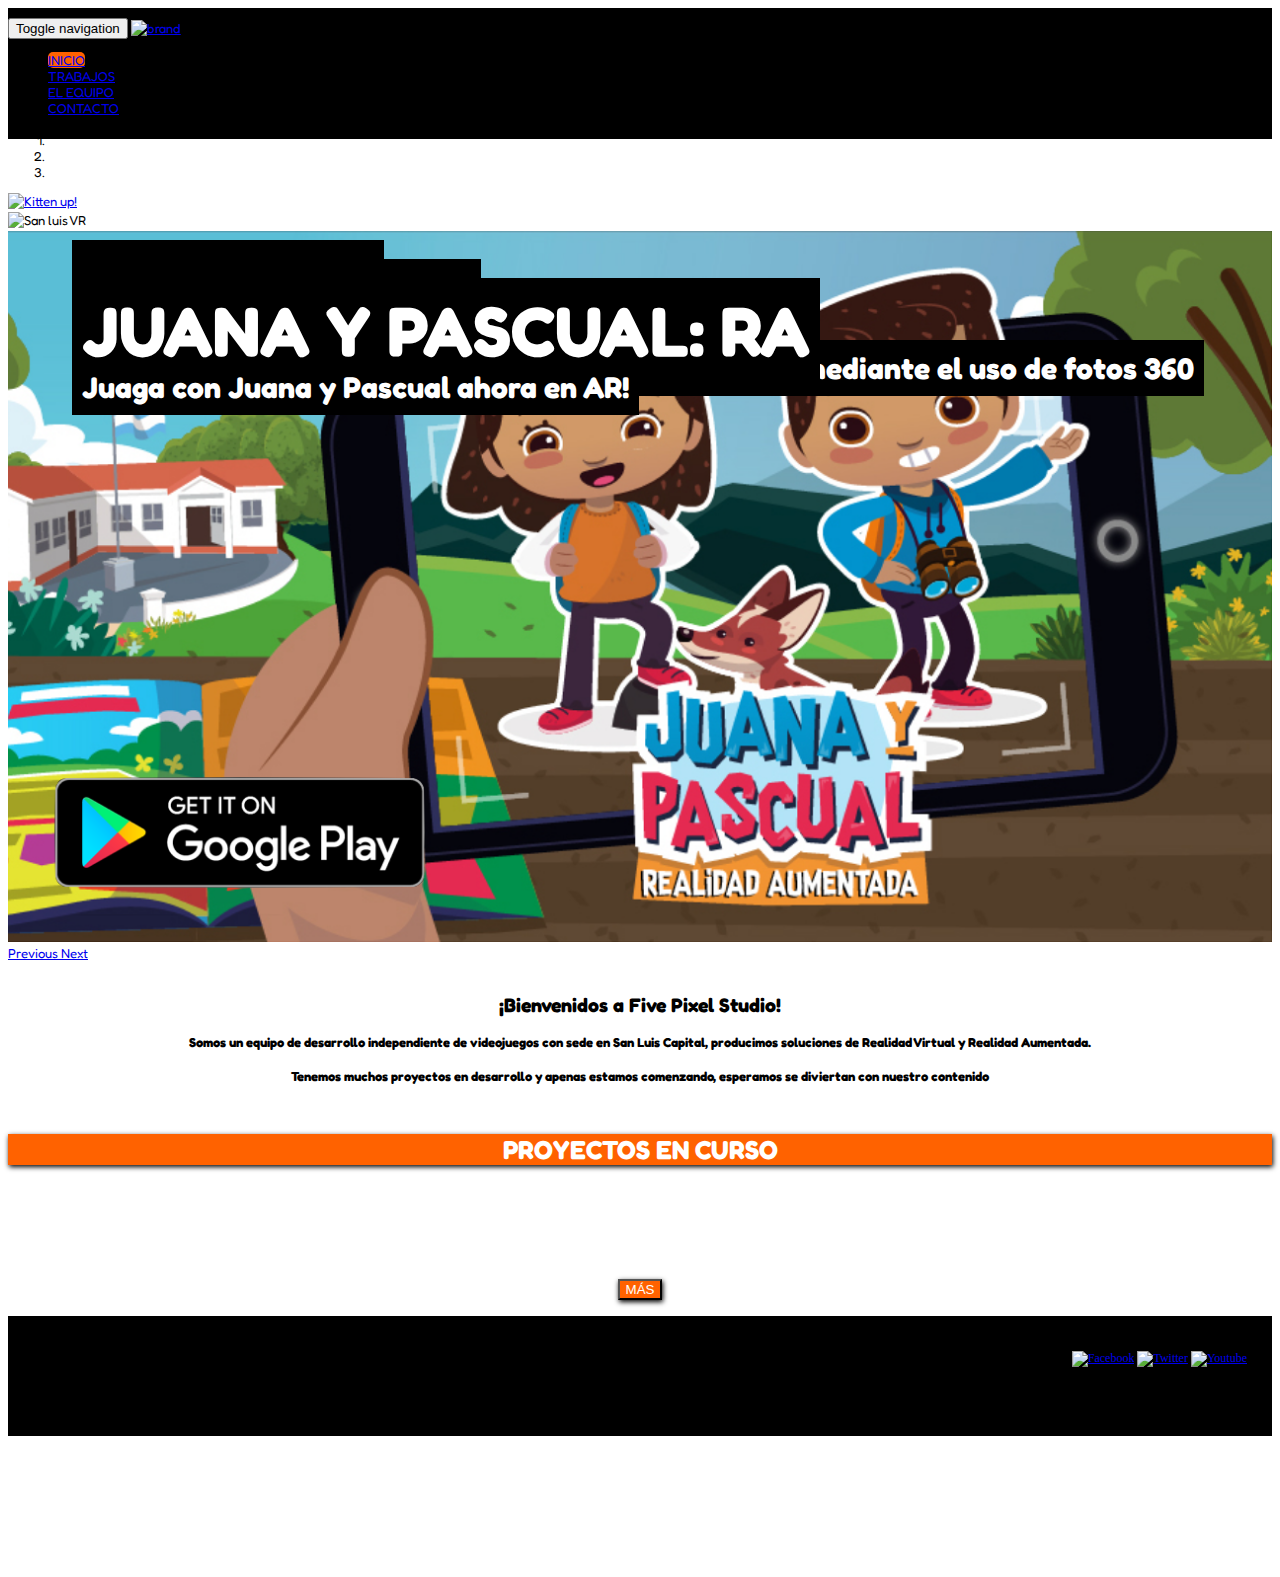
==== index.html @ 721f09c9 "Added Juana y Pascual" ====
<!DOCTYPE html>
<html lang="es">
<head>
	<meta charset="UTF-8">
  <meta name="description" content="Somos un equipo de desarrollo independiente de videojuegos, producimos soluciones de Realidad Virtual y Realidad Aumentada">
  <meta name="keywords" content="AR,VR,Game Development,Indie,Videojuegos">
  <meta name="author" content="Five Pixel Studio">
  <meta name="viewport" content="width=device-width, initial-scale=1.0">
	<title>Five Pixel Studio</title>
	<script src="js/jquery-3.2.1.min.js"></script>
    <script src="bootstrap/js/bootstrap.min.js"></script>
    <link href="bootstrap/css/bootstrap.min.css" rel="stylesheet">
    <link rel="shortcut icon" href="img/favicon.ico" type="image/x-icon">
	<link rel="icon" href="/favicon.ico" type="image/x-icon">
	<link href="https://fonts.googleapis.com/css?family=Fredoka+One" rel="stylesheet">

	<style>
		nav,main
		{
			font-family: 'Fredoka One', cursive;
			font-size: 13px;

		}
		main
		{
			margin-top: -20px;
		}
		#brand
		{
			height: 60px;
			margin-top: -20px;
			transition:0.2s;
		}
		#brand:hover
		{
			margin-left:5px;
			transition:0.2s;
		}

		.navbar , .navbar-inverse
		{
			border-radius: 0px;
			background-color: #000;
			padding: 10px 0px;
		}
		li.active a
		{
			background-color: #ff6200!important;
			border-radius: 5px;
		}
		li a:hover
		{
			margin-top: -2px;
			transition:0.2s;
		}
		footer
		{
			background-color: #000;
			bottom: 0;
           	height: 100px;
            width: 100%;
			padding: 10px 0px;
			display: block;
			font-size: 12px;

		}
		footer div
		{
			display: block;
			margin-left: 15px;
			
		}
		#footer-brand
		{
			height: 50px;
			margin: 10px;
			float: left;
		}
		#footer-info
		{
			margin-top: 20px;
			float: left;

		}
		.redes{
			float: right;
			margin:25px;
		}
		.redes img
		{
			height:30px;
		}
		.redes img:hover
		{
			opacity: 0.5;

		}
		   .titulo-juego
	    {
	    	padding: 10px;
	      margin-left: 5%;
	  	 color:white; position:absolute;
	  	font-size: 70px;
	    text-shadow:2px 2px 0px black;
	    background-color: black; 

	    }
	    .descripcion-juego
	    {
	    	padding: 10px;
	      margin-left: 5%; margin-top: 10%; font-size: 30px;color:white; position:absolute;
	    text-shadow:2px 2px 0px black;
	    background-color: black; 
	    }
	    .item img
	    {
	    	overflow: hidden;
	    	width: 100%; 

	    }
	    .games
	    {
	    	width:300px;
	    }
	    .game-name
	    {

	    	background-color: rgba(0,0,0,0); width: 300px;height:300px; margin-left:4px;position: absolute;
	    	padding: 15px;
	    	color:rgba(0,0,0,0);
	    	transition: 0.2s;
	    }
	    .game-name:hover
	    {
	    	background-color: rgba(0,0,0,0.7); width: 300px;height:300px; margin-left:4px;position: absolute;
	    	padding: 15px;
	    	color:rgba(255,255,255,1);
	    	transition: 0.2s;
	    }
	    .orange-title h1{
	    	background-color: #ff6200;
	    	color:white;
	    	box-shadow: 1px 2px 5px black;
	    }
	    .btn-orange
	    {
	    	background-color: #ff6200;
	    	color:white;
	    	box-shadow: 1px 2px 5px black;
	    }
	     .btn-orange:hover
	    {
	    	background-color: #ff6200;
	    	color:white;

	    	box-shadow: 0px 0px 0px black;
	    	transition: 0.2s;
	    }
	     .btn-orange:focus
	    {
	    	
	    	color:white;
	    	
	    	
	    }
	
	</style>
</head>
<body>
	<nav class="navbar navbar-inverse" role="navigation">
		<div class="container-fluid">
			<!-- Brand and toggle get grouped for better mobile display -->
			<div class="navbar-header">
				<button type="button" class="navbar-toggle" data-toggle="collapse" data-target=".navbar-ex1-collapse">
					<span class="sr-only">Toggle navigation</span>
					<span class="icon-bar"></span>
					<span class="icon-bar"></span>
					<span class="icon-bar"></span>
				</button>
				<a class="navbar-brand" href="#"><img id="brand" src="img/BRAND.png" alt="brand"></a>
			</div>
	
			<!-- Collect the nav links, forms, and other content for toggling -->
			<div class="collapse navbar-collapse navbar-ex1-collapse">
				<ul class="nav navbar-nav navbar-right">
					<li class="active"><a href="#">INICIO</a></li>
					<li><a href="#">TRABAJOS</a></li>
					<li><a href="equipo.html">EL EQUIPO</a></li>
					<li><a href="#">CONTACTO</a></li>
				</ul>
				 	
				
			</div><!-- /.navbar-collapse -->
		</div>
	</nav>
	<main>
	<!-- 	Carrousel -->
	
            <div id="myCarousel" class="carousel slide" data-ride="carousel">
            <!-- Indicators -->
            <ol class="carousel-indicators">
              <li data-target="#myCarousel" data-slide-to="0" class="active"></li>
              <li data-target="#myCarousel" data-slide-to="1"></li>
              <li data-target="#myCarousel" data-slide-to="2"></li>
            </ol>

            <!-- Wrapper for slides -->
            <div class="carousel-inner">
            

              <div class="item active">
               <h1 class="titulo-juego">Kitten UP</h1>
               <h2  class="descripcion-juego " >¡Ayuda al gatito a llegar a lo mas alto!</h2>
               <a href="https://play.google.com/store/apps/details?id=com.fivepixelstudio.android.upkittyup"><img src="img/games/kitten.png" alt="Kitten up!"></a>
              </div>

              <div class="item">
                <h1 class="titulo-juego">SAN LUIS VR</h1>
                <h2 class="descripcion-juego" >Proyecto de digitalizacion de la provincia de san luis mediante el uso de fotos 360</h2>
                <img src="img/games/SanLuisVR.jpg" alt="San luis VR">
              </div>

              <div class="item">
              	<div style="width:50%; height: 100%;">
                <h1 class="titulo-juego">JUANA Y PASCUAL: RA</h1>
                <h2 class="descripcion-juego" >Juaga con Juana y Pascual ahora en AR! </h2>
                
                </div>
                <a href="https://play.google.com/store/apps/details?id=com.ministeriodeeducacion.juanaypascualar"> <img src="img/games/juanaypascual.png" alt="Juana y Pascual"></a>
               
              </div>


            </div>

            <!-- Left and right controls -->
            <a class="left carousel-control" href="#myCarousel" data-slide="prev">
              <span class="glyphicon glyphicon-chevron-left"></span>
              <span class="sr-only">Previous</span>
            </a>
            <a class="right carousel-control" href="#myCarousel" data-slide="next">
              <span class="glyphicon glyphicon-chevron-right"></span>
              <span class="sr-only">Next</span>
            </a>
            </div>
         
      
    <!-- 	Carrousel -->
    <div style="text-align: center">
    	<br>
    	<h2>¡Bienvenidos a Five Pixel Studio!</h2>
    	<h4>Somos un equipo de desarrollo independiente de videojuegos con sede en San Luis Capital, producimos soluciones de Realidad Virtual y Realidad Aumentada.</h4><h4> Tenemos muchos proyectos en desarrollo y apenas estamos comenzando, esperamos se diviertan con nuestro contenido</h4>
    	<br>
    	<div class="orange-title">
    	<h1 class="text-left">PROYECTOS EN CURSO</h1></div>
    	<br>
    	<div class="container-fluid">
    		<div class="row">
    			<div class="col-xs-12 col-sm-6 col-md-3 col-lg-3">
    				<a href="#"><div class="game-name"><h2 class="text-left">DEADLOCKED</h2></div><img class="games" src="img/deadlocked500.png" alt=""></a>
    			</div>
    			<div class="col-xs-12 col-sm-6 col-md-3 col-lg-3">
    				<a href="#"><div class="game-name"><h2 class="text-left">ZEN</h2></div><img class="games" src="img/zen500.png" alt=""></a>
    			</div>
    			<div class="col-xs-12 col-sm-6 col-md-3 col-lg-3">
    				<a href="#"><div class="game-name"><h2 class="text-left">A Giants Tale</h2></div><img class="games" src="img/amely500.png" alt=""></a>
    			</div>
    			<div class="col-xs-12 col-sm-6 col-md-3 col-lg-3">
    				<a href="#"><div class="game-name"><h2 class="text-left">Neko No Yume</h2></div><img class="games" src="img/nekonoyume500.png" alt=""></a>
    			</div>

    		</div>
    		<br>
    		<div class="text-right"><button type="button" class="btn btn-orange">MÁS </button></div>
    		
    		<br>
    	</div>
    </div>
	</main>
	<footer>
		<div>
			<img src="img/BRAND-foot.png" id="footer-brand" alt="">
		</div>
		<div id="footer-info">
			<p>Francia 2026 | San Luis, Argentina | +54 266 4843722</p>
					<p>© 2018 Five Pixel Studio</p>
		</div>	
		<div class="redes">
			<a href="https://www.facebook.com/fivepixelstudio/"><img src="img/F_icon.png" alt="Facebook"></a>
			<a href="https://twitter.com/fivepixelstudio"><img src="img/T_icon.png" alt="Twitter"></a>
			<a href="https://www.youtube.com/channel/UCdbNJvMrTnww_rio6JL62wg"><img src="img/Y_icon.png" alt="Youtube"></a>
		</div>
	</footer>
</body>
</html>
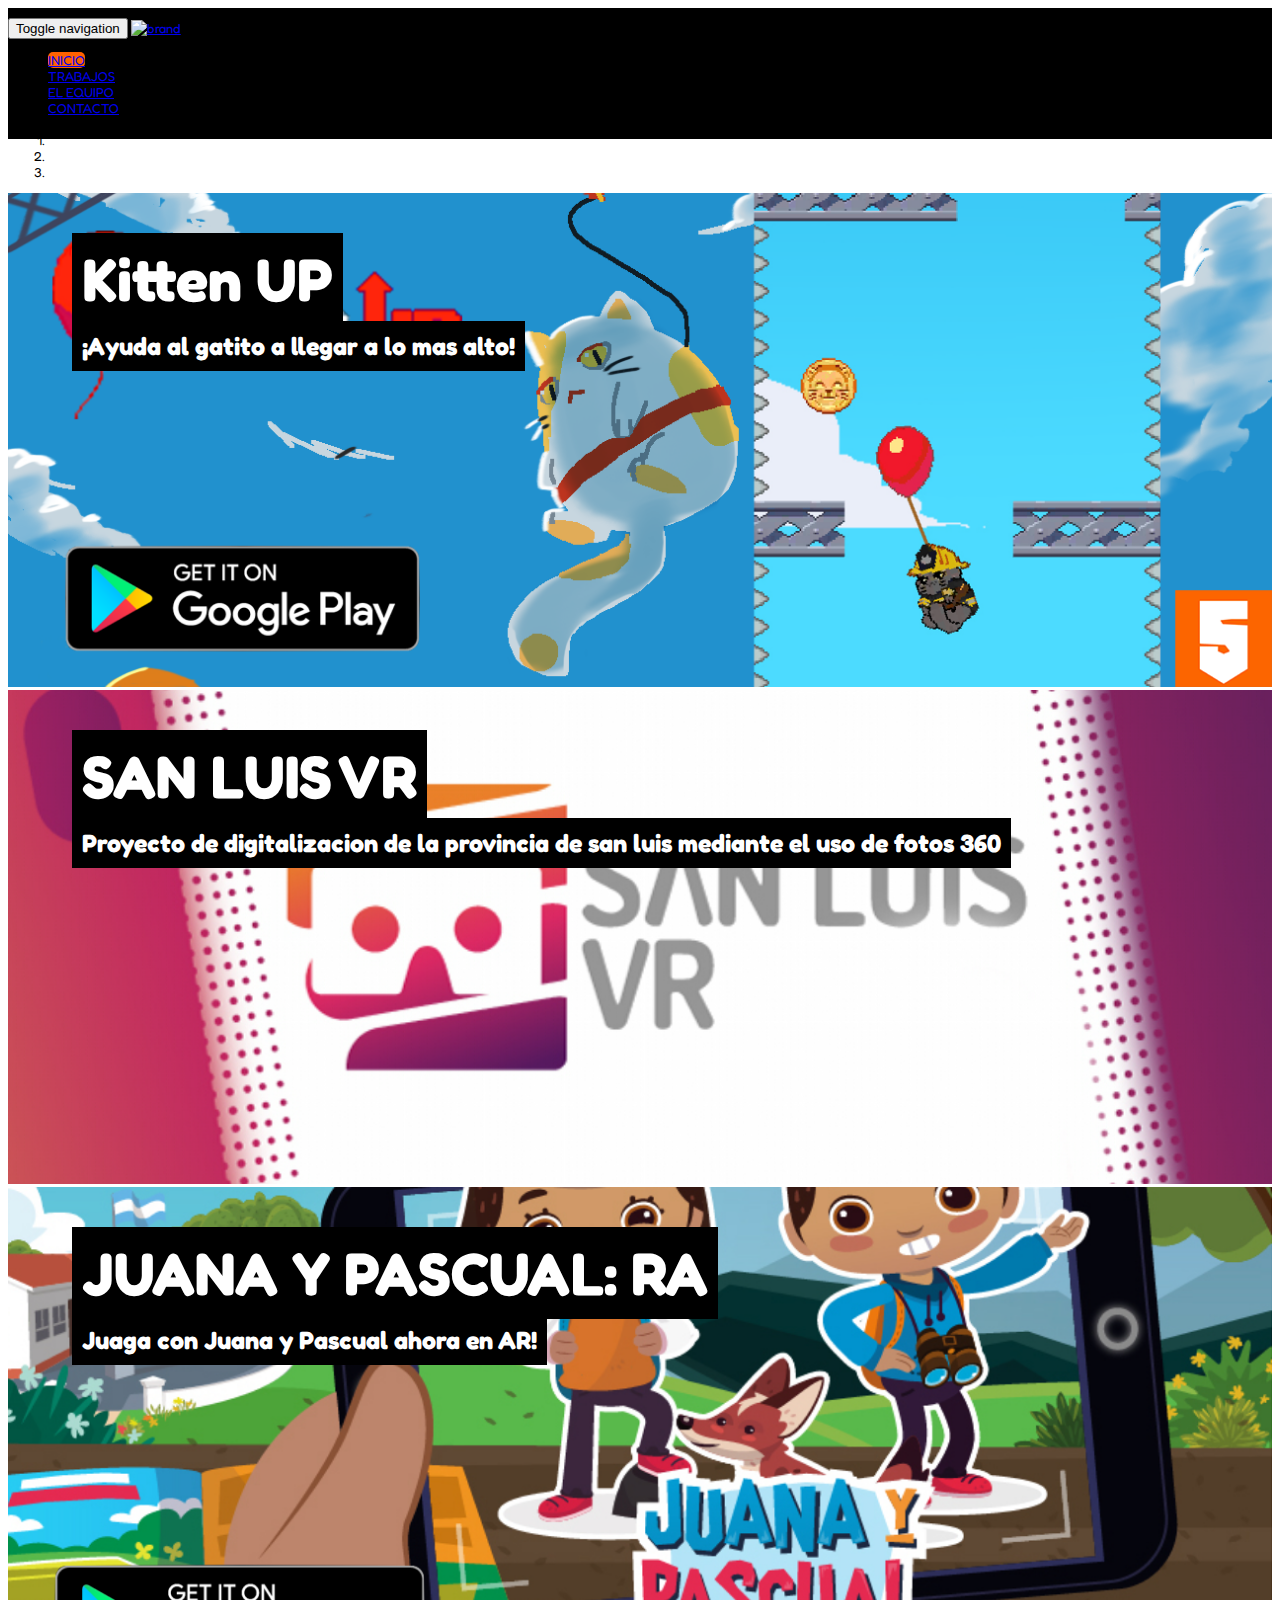
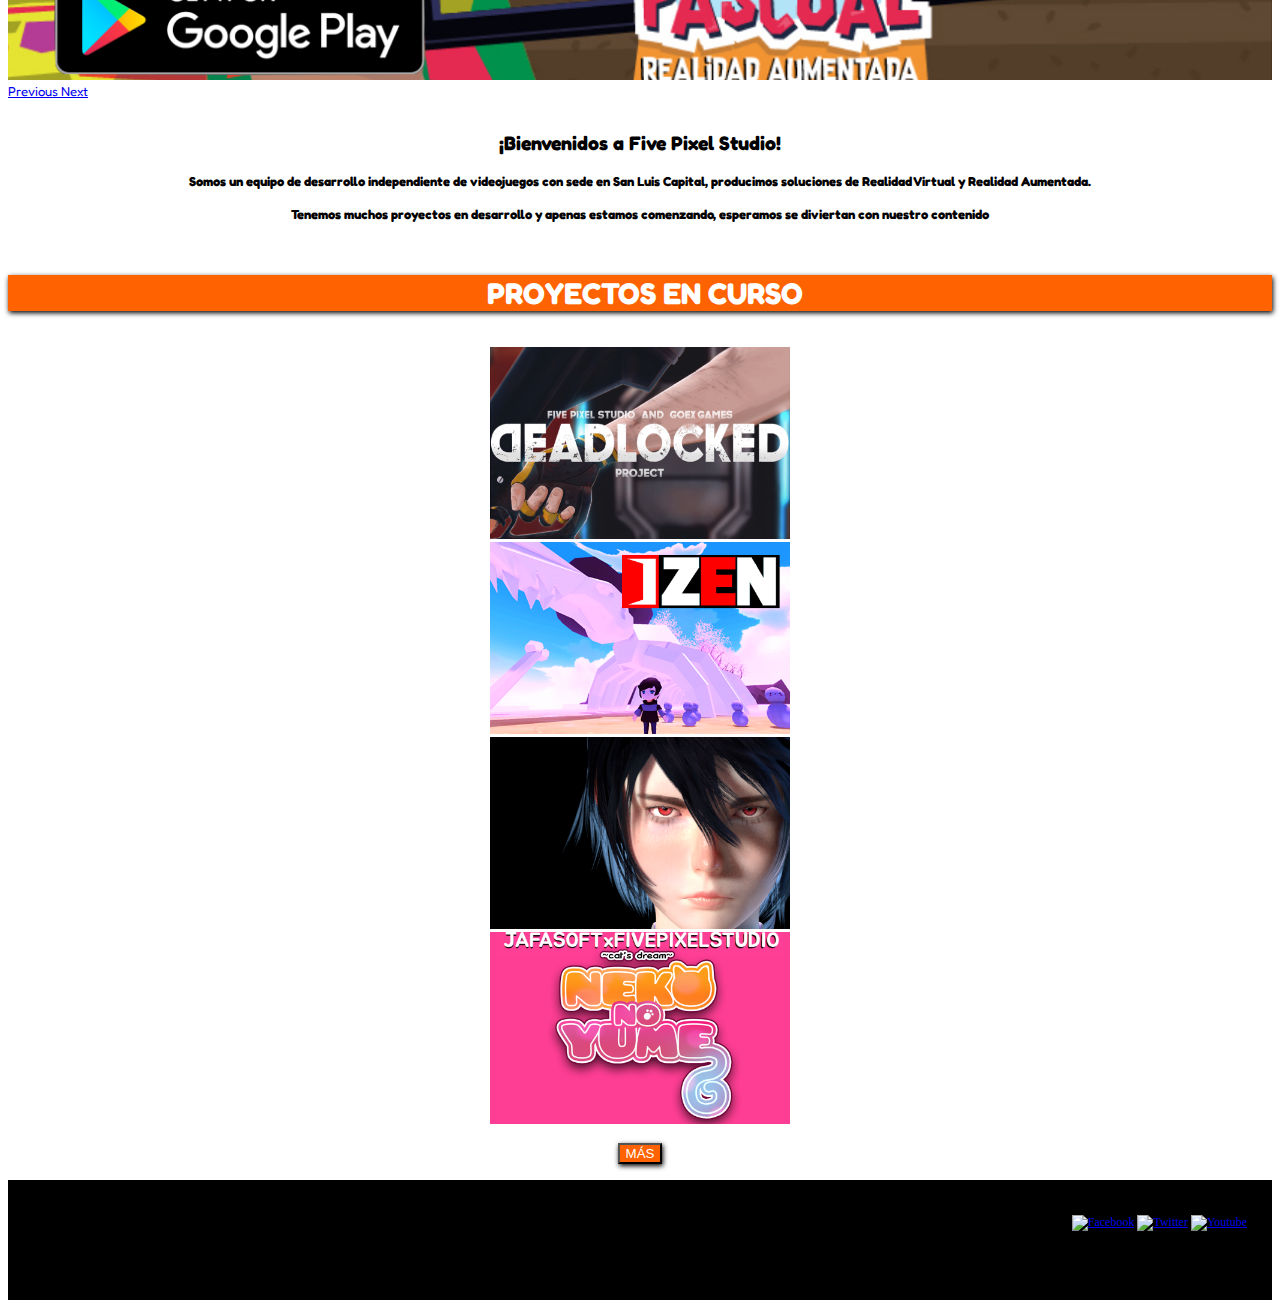
==== commit 1977a22d: "new" ====
--- a/index.html
+++ b/index.html
@@ -13,158 +13,8 @@
     <link rel="shortcut icon" href="img/favicon.ico" type="image/x-icon">
 	<link rel="icon" href="/favicon.ico" type="image/x-icon">
 	<link href="https://fonts.googleapis.com/css?family=Fredoka+One" rel="stylesheet">
+	<link rel="stylesheet" type="text/css" href="css/style.css">
 
-	<style>
-		nav,main
-		{
-			font-family: 'Fredoka One', cursive;
-			font-size: 13px;
-
-		}
-		main
-		{
-			margin-top: -20px;
-		}
-		#brand
-		{
-			height: 60px;
-			margin-top: -20px;
-			transition:0.2s;
-		}
-		#brand:hover
-		{
-			margin-left:5px;
-			transition:0.2s;
-		}
-
-		.navbar , .navbar-inverse
-		{
-			border-radius: 0px;
-			background-color: #000;
-			padding: 10px 0px;
-		}
-		li.active a
-		{
-			background-color: #ff6200!important;
-			border-radius: 5px;
-		}
-		li a:hover
-		{
-			margin-top: -2px;
-			transition:0.2s;
-		}
-		footer
-		{
-			background-color: #000;
-			bottom: 0;
-           	height: 100px;
-            width: 100%;
-			padding: 10px 0px;
-			display: block;
-			font-size: 12px;
-
-		}
-		footer div
-		{
-			display: block;
-			margin-left: 15px;
-			
-		}
-		#footer-brand
-		{
-			height: 50px;
-			margin: 10px;
-			float: left;
-		}
-		#footer-info
-		{
-			margin-top: 20px;
-			float: left;
-
-		}
-		.redes{
-			float: right;
-			margin:25px;
-		}
-		.redes img
-		{
-			height:30px;
-		}
-		.redes img:hover
-		{
-			opacity: 0.5;
-
-		}
-		   .titulo-juego
-	    {
-	    	padding: 10px;
-	      margin-left: 5%;
-	  	 color:white; position:absolute;
-	  	font-size: 70px;
-	    text-shadow:2px 2px 0px black;
-	    background-color: black; 
-
-	    }
-	    .descripcion-juego
-	    {
-	    	padding: 10px;
-	      margin-left: 5%; margin-top: 10%; font-size: 30px;color:white; position:absolute;
-	    text-shadow:2px 2px 0px black;
-	    background-color: black; 
-	    }
-	    .item img
-	    {
-	    	overflow: hidden;
-	    	width: 100%; 
-
-	    }
-	    .games
-	    {
-	    	width:300px;
-	    }
-	    .game-name
-	    {
-
-	    	background-color: rgba(0,0,0,0); width: 300px;height:300px; margin-left:4px;position: absolute;
-	    	padding: 15px;
-	    	color:rgba(0,0,0,0);
-	    	transition: 0.2s;
-	    }
-	    .game-name:hover
-	    {
-	    	background-color: rgba(0,0,0,0.7); width: 300px;height:300px; margin-left:4px;position: absolute;
-	    	padding: 15px;
-	    	color:rgba(255,255,255,1);
-	    	transition: 0.2s;
-	    }
-	    .orange-title h1{
-	    	background-color: #ff6200;
-	    	color:white;
-	    	box-shadow: 1px 2px 5px black;
-	    }
-	    .btn-orange
-	    {
-	    	background-color: #ff6200;
-	    	color:white;
-	    	box-shadow: 1px 2px 5px black;
-	    }
-	     .btn-orange:hover
-	    {
-	    	background-color: #ff6200;
-	    	color:white;
-
-	    	box-shadow: 0px 0px 0px black;
-	    	transition: 0.2s;
-	    }
-	     .btn-orange:focus
-	    {
-	    	
-	    	color:white;
-	    	
-	    	
-	    }
-	
-	</style>
 </head>
 <body>
 	<nav class="navbar navbar-inverse" role="navigation">
@@ -211,13 +61,13 @@
               <div class="item active">
                <h1 class="titulo-juego">Kitten UP</h1>
                <h2  class="descripcion-juego " >¡Ayuda al gatito a llegar a lo mas alto!</h2>
-               <a href="https://play.google.com/store/apps/details?id=com.fivepixelstudio.android.upkittyup"><img src="img/games/kitten.png" alt="Kitten up!"></a>
+               <a href="https://play.google.com/store/apps/details?id=com.fivepixelstudio.android.upkittyup"><img src="img/games/kittenS.png" alt="Kitten up!"></a>
               </div>
 
               <div class="item">
                 <h1 class="titulo-juego">SAN LUIS VR</h1>
                 <h2 class="descripcion-juego" >Proyecto de digitalizacion de la provincia de san luis mediante el uso de fotos 360</h2>
-                <img src="img/games/SanLuisVR.jpg" alt="San luis VR">
+                <img src="img/games/SanLuisVR.png" alt="San luis VR">
               </div>
 
               <div class="item">
@@ -226,7 +76,7 @@
                 <h2 class="descripcion-juego" >Juaga con Juana y Pascual ahora en AR! </h2>
                 
                 </div>
-                <a href="https://play.google.com/store/apps/details?id=com.ministeriodeeducacion.juanaypascualar"> <img src="img/games/juanaypascual.png" alt="Juana y Pascual"></a>
+                <a href="https://play.google.com/store/apps/details?id=com.ministeriodeeducacion.juanaypascualar"> <img src="img/games/juanaypascualS.png" alt="Juana y Pascual"></a>
                
               </div>
 
@@ -252,7 +102,7 @@
     	<h4>Somos un equipo de desarrollo independiente de videojuegos con sede en San Luis Capital, producimos soluciones de Realidad Virtual y Realidad Aumentada.</h4><h4> Tenemos muchos proyectos en desarrollo y apenas estamos comenzando, esperamos se diviertan con nuestro contenido</h4>
     	<br>
     	<div class="orange-title">
-    	<h1 class="text-left">PROYECTOS EN CURSO</h1></div>
+    	<h1 class="text-left titulos">PROYECTOS EN CURSO</h1></div>
     	<br>
     	<div class="container-fluid">
     		<div class="row">
--- a/css/style.css
+++ b/css/style.css
@@ -0,0 +1,166 @@
+		nav,main
+		{
+			font-family: 'Fredoka One', cursive;
+			font-size: 13px;
+
+		}
+		main
+		{
+			margin-top: -20px;
+		}
+		#brand
+		{
+			height: 60px;
+			margin-top: -20px;
+			transition:0.2s;
+		}
+		#brand:hover
+		{
+			margin-left:5px;
+			transition:0.2s;
+		}
+
+		.navbar , .navbar-inverse
+		{
+			border-radius: 0px;
+			background-color: #000;
+			padding: 10px 0px;
+		}
+		li.active a
+		{
+			background-color: #ff6200!important;
+			border-radius: 5px;
+		}
+		li a:hover
+		{
+			margin-top: -2px;
+			transition:0.2s;
+		}
+		footer
+		{
+			background-color: #000;
+			bottom: 0;
+           	height: 100px;
+            width: 100%;
+			padding: 10px 0px;
+			display: block;
+			font-size: 12px;
+
+		}
+		footer div
+		{
+			display: block;
+			margin-left: 15px;
+			
+		}
+		#footer-brand
+		{
+			height: 50px;
+			margin: 10px;
+			float: left;
+		}
+		#footer-info
+		{
+			margin-top: 20px;
+			float: left;
+
+		}
+		.redes{
+			float: right;
+			margin:25px;
+		}
+		.redes img
+		{
+			height:30px;
+		}
+		.redes img:hover
+		{
+			opacity: 0.5;
+
+		}
+		   .titulo-juego
+	    {
+	    	padding: 10px;
+	      margin-left: 5%;
+	  	 color:white; position:absolute;
+	  	font-size: 60px;
+	    text-shadow:2px 2px 0px black;
+	    background-color: black; 
+
+	    }
+	    .descripcion-juego
+	    {
+	    	padding: 10px;
+	      margin-left: 5%; margin-top: 10%; font-size: 25px;color:white; position:absolute;
+	    text-shadow:2px 2px 0px black;
+	    background-color: black; 
+	    }
+	    .item img
+	    {
+	    	overflow: hidden;
+	    	width: 100%; 
+
+	    }
+	    .games
+	    {
+	    	width:300px;
+
+	    }
+	    .game-name
+	    {
+
+	    	background-color: rgba(0,0,0,0); width: 300px;height:192px; margin-left:4px;position: absolute;
+	    	padding: 15px;
+	    	color:rgba(0,0,0,0);
+	    	transition: 0.2s;
+	    }
+	    .game-name:hover
+	    {
+	    	background-color: rgba(0,0,0,0.7); width: 300px;height:192px; margin-left:4px;position: absolute;
+	    	padding: 15px;
+	    	color:rgba(255,255,255,1);
+	    	transition: 0.2s;
+	    }
+	    .orange-title h1{
+	    	background-color: #ff6200;
+	    	color:white;
+	    	box-shadow: 1px 2px 5px black;
+	    }
+	    .btn-orange
+	    {
+	    	background-color: #ff6200;
+	    	color:white;
+	    	box-shadow: 1px 2px 5px black;
+	    }
+	     .btn-orange:hover
+	    {
+	    	background-color: #ff6200;
+	    	color:white;
+
+	    	box-shadow: 0px 0px 0px black;
+	    	transition: 0.2s;
+	    }
+	     .btn-orange:focus
+	    {
+	    	
+	    	color:white;
+	    	
+	    	
+	    }
+	    .equipo
+	    {
+	    	width:250px;
+			border-radius: 25px;
+
+	    }
+	
+		p
+		{
+			text-align:justify;
+		}
+	    .titulos
+	    {
+	    	padding-left: 10px;
+	    	font-size:30px;
+	    }
+	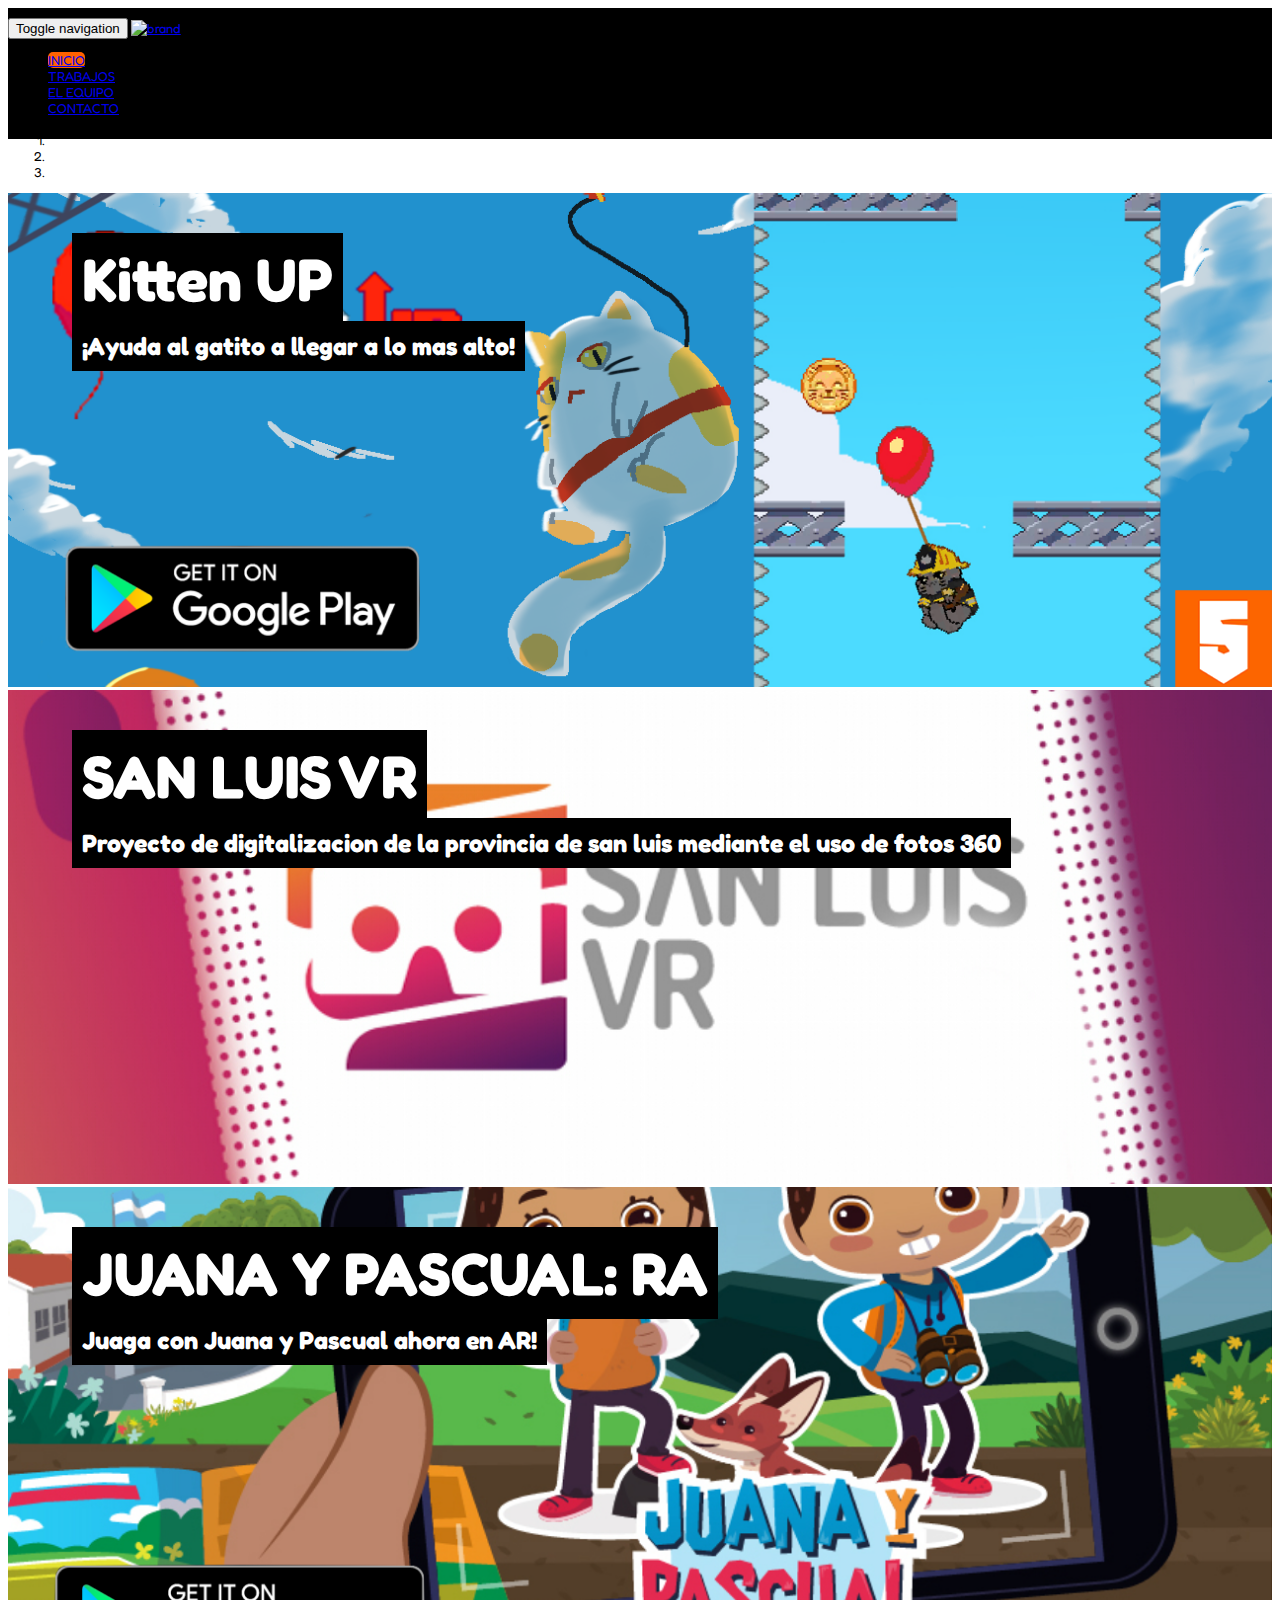
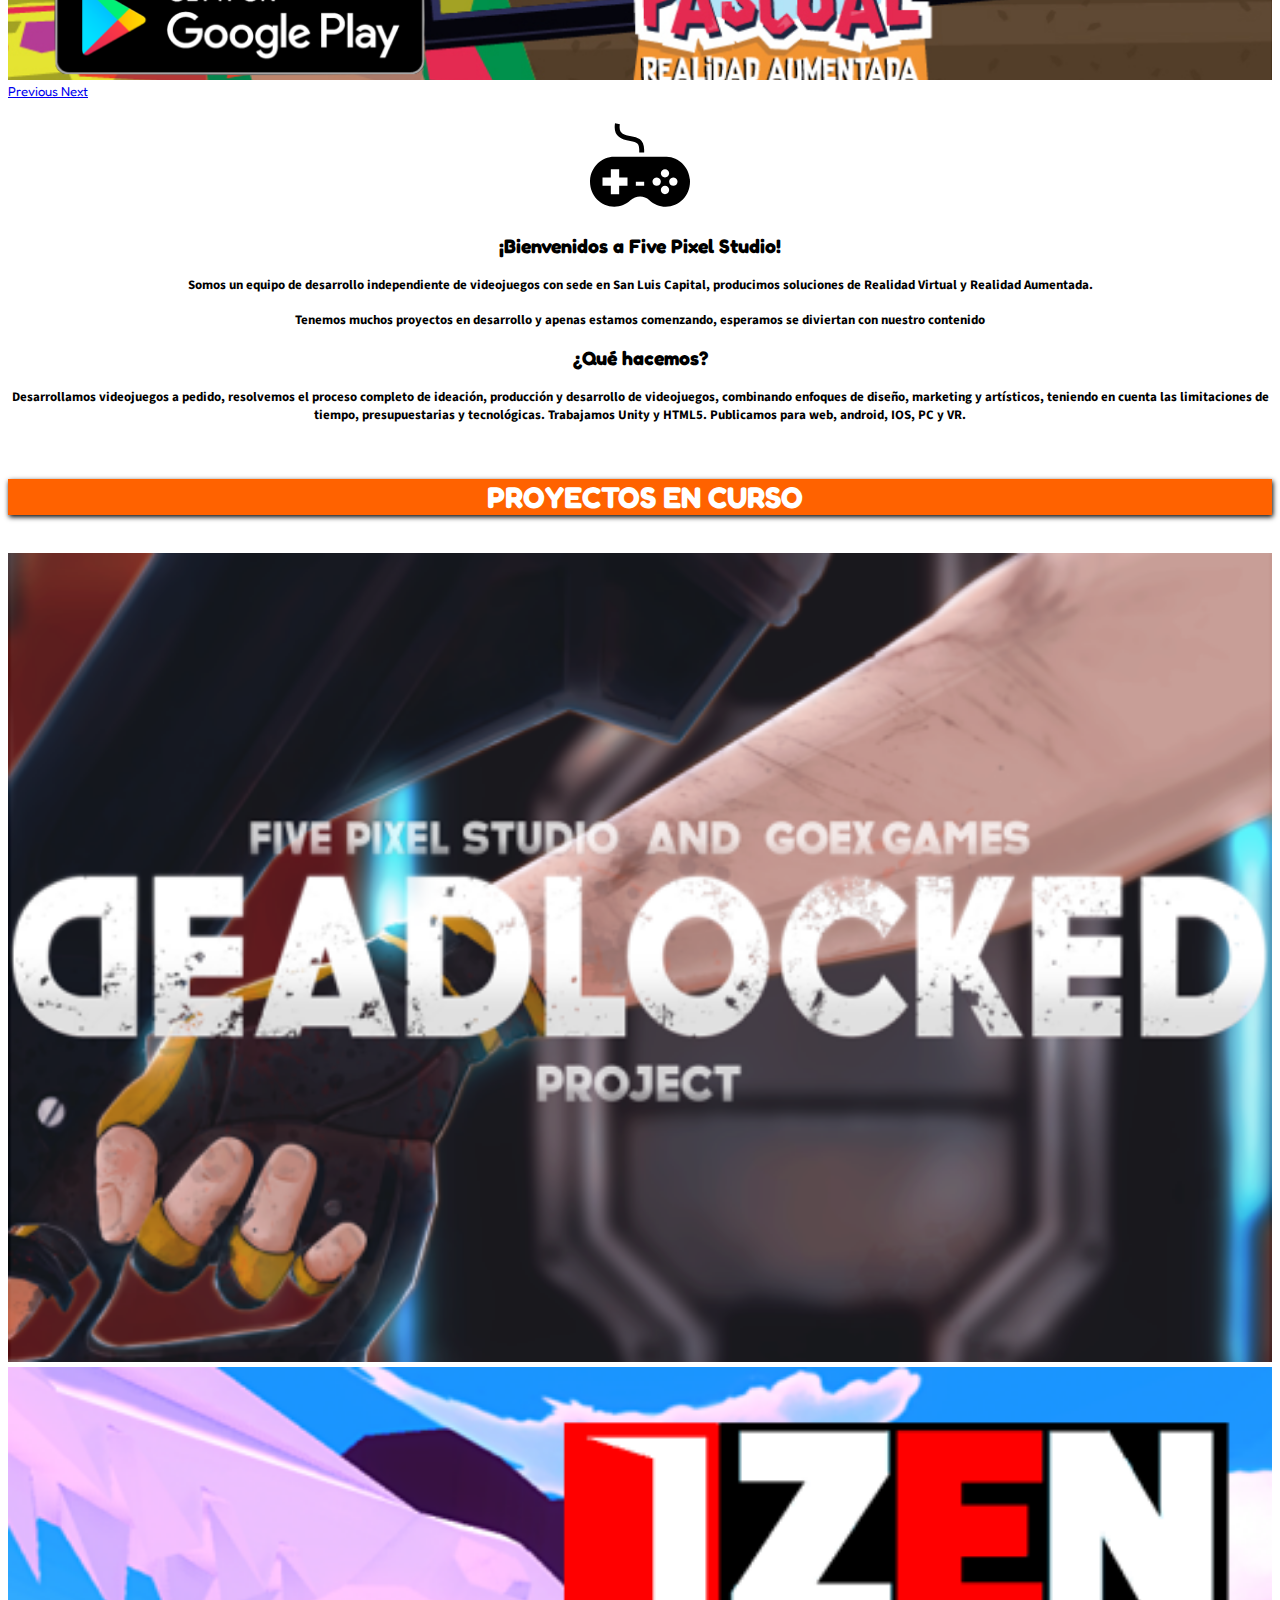
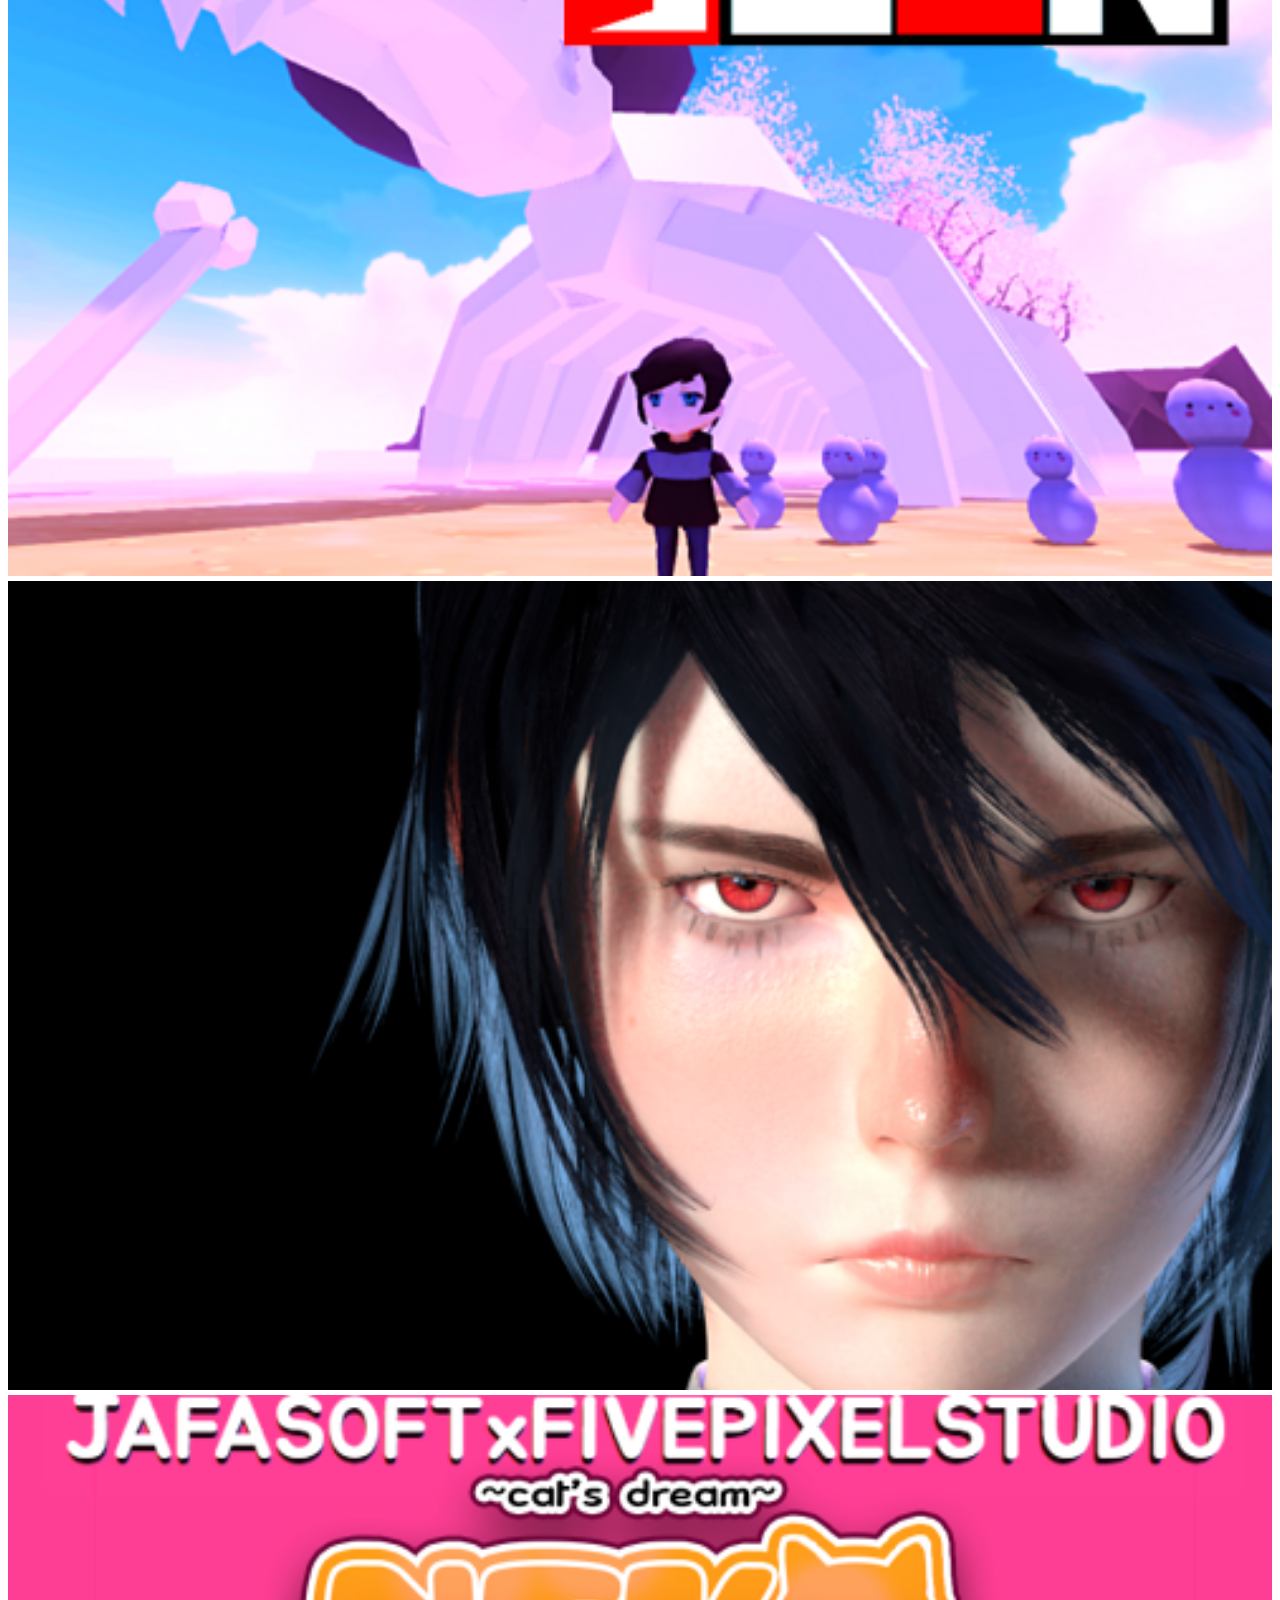
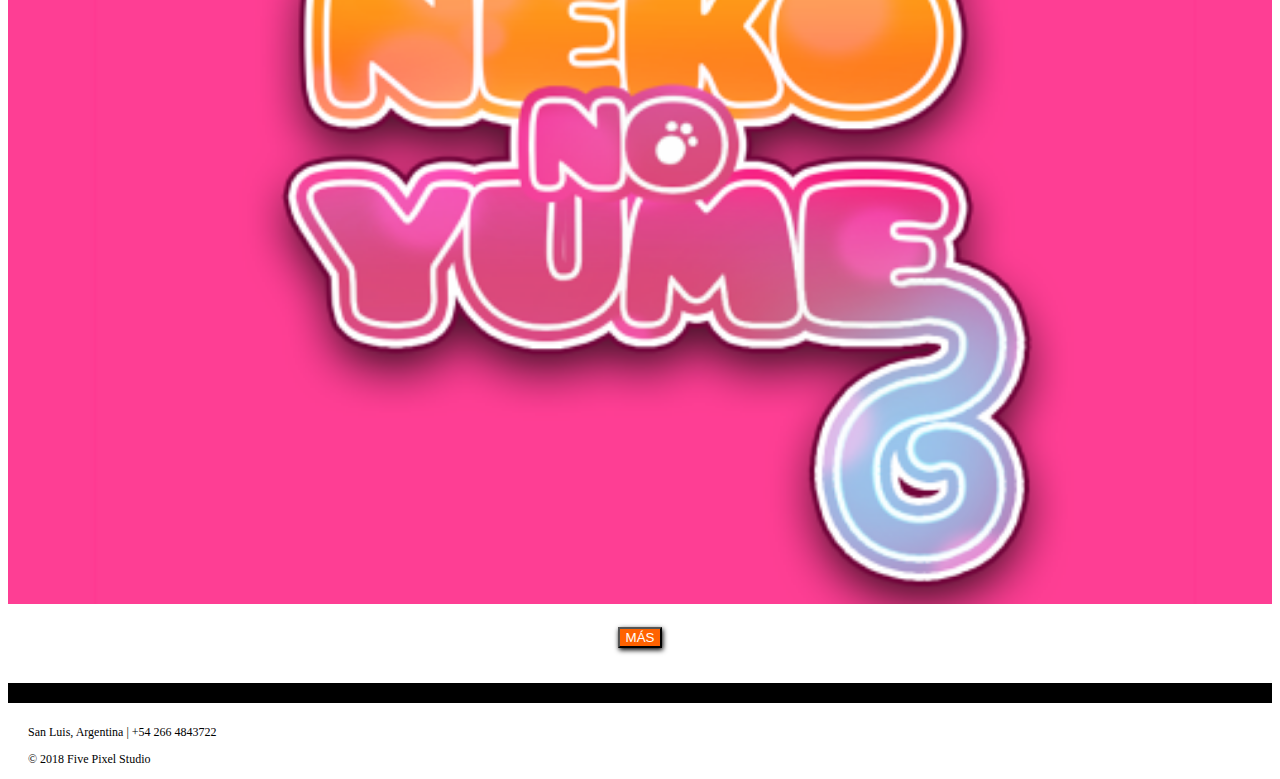
==== commit 751af740: "Update" ====
--- a/index.html
+++ b/index.html
@@ -13,6 +13,7 @@
     <link rel="shortcut icon" href="img/favicon.ico" type="image/x-icon">
 	<link rel="icon" href="/favicon.ico" type="image/x-icon">
 	<link href="https://fonts.googleapis.com/css?family=Fredoka+One" rel="stylesheet">
+  <link href="https://fonts.googleapis.com/css?family=Source+Sans+Pro" rel="stylesheet">
 	<link rel="stylesheet" type="text/css" href="css/style.css">
 
 </head>
@@ -98,24 +99,28 @@
     <!-- 	Carrousel -->
     <div style="text-align: center">
     	<br>
+      <img src="img/gamepad.svg" alt="" style="width: 100px">
     	<h2>¡Bienvenidos a Five Pixel Studio!</h2>
     	<h4>Somos un equipo de desarrollo independiente de videojuegos con sede en San Luis Capital, producimos soluciones de Realidad Virtual y Realidad Aumentada.</h4><h4> Tenemos muchos proyectos en desarrollo y apenas estamos comenzando, esperamos se diviertan con nuestro contenido</h4>
+      <h2>¿Qué hacemos?</h2>
+      <h4>Desarrollamos videojuegos a pedido, resolvemos el proceso completo de ideación, producción y desarrollo de videojuegos, combinando enfoques de diseño, marketing y artísticos, teniendo en cuenta las limitaciones de tiempo, presupuestarias y tecnológicas. Trabajamos Unity y HTML5. Publicamos para web, android, IOS, PC y VR. <h4>
     	<br>
     	<div class="orange-title">
     	<h1 class="text-left titulos">PROYECTOS EN CURSO</h1></div>
     	<br>
     	<div class="container-fluid">
     		<div class="row">
-    			<div class="col-xs-12 col-sm-6 col-md-3 col-lg-3">
-    				<a href="#"><div class="game-name"><h2 class="text-left">DEADLOCKED</h2></div><img class="games" src="img/deadlocked500.png" alt=""></a>
+    			<div class="col-xs-12 col-sm-6 col-md-6 col-lg-3 games-box">
+    				<a href="#"><div class="game-name "><h2 class="text-left">DEADLOCKED</h2></div></a>
+            <img class="games" src="img/deadlocked500.png" alt="">
     			</div>
-    			<div class="col-xs-12 col-sm-6 col-md-3 col-lg-3">
+    			<div class="col-xs-12 col-sm-6 col-md-6 col-lg-3 games-box">
     				<a href="#"><div class="game-name"><h2 class="text-left">ZEN</h2></div><img class="games" src="img/zen500.png" alt=""></a>
     			</div>
-    			<div class="col-xs-12 col-sm-6 col-md-3 col-lg-3">
+    			<div class="col-xs-12 col-sm-6 col-md-6 col-lg-3 games-box">
     				<a href="#"><div class="game-name"><h2 class="text-left">A Giants Tale</h2></div><img class="games" src="img/amely500.png" alt=""></a>
     			</div>
-    			<div class="col-xs-12 col-sm-6 col-md-3 col-lg-3">
+    			<div class="col-xs-12 col-sm-6 col-md-6 col-lg-3 games-box">
     				<a href="#"><div class="game-name"><h2 class="text-left">Neko No Yume</h2></div><img class="games" src="img/nekonoyume500.png" alt=""></a>
     			</div>
 
@@ -127,19 +132,34 @@
     	</div>
     </div>
 	</main>
-	<footer>
-		<div>
-			<img src="img/BRAND-foot.png" id="footer-brand" alt="">
-		</div>
-		<div id="footer-info">
-			<p>Francia 2026 | San Luis, Argentina | +54 266 4843722</p>
-					<p>© 2018 Five Pixel Studio</p>
-		</div>	
-		<div class="redes">
-			<a href="https://www.facebook.com/fivepixelstudio/"><img src="img/F_icon.png" alt="Facebook"></a>
-			<a href="https://twitter.com/fivepixelstudio"><img src="img/T_icon.png" alt="Twitter"></a>
-			<a href="https://www.youtube.com/channel/UCdbNJvMrTnww_rio6JL62wg"><img src="img/Y_icon.png" alt="Youtube"></a>
-		</div>
-	</footer>
+  <footer>
+    <div class="container-fluid">
+      <div class="row">
+        <div class="col-xs-6 col-sm-3 col-md-2 ">
+            <a href="#"><img src="img/BRAND-foot.png" id="footer-brand" alt=""></a>
+        </div>
+      <div class="col-xs-6 col-sm-7 col-md-7">
+                  
+             
+              <div id="footer-info">
+                <p>San Luis, Argentina | +54 266 4843722</p>
+                    <p>© 2018 Five Pixel Studio</p>
+              </div>  
+            
+       </div>
+       <div class="col-xs-12 col-sm-2 col-md-3">
+           <div class="redes">
+               <a href="https://play.google.com/store/apps/dev?id=8524411137545528133"><img src="img/A_icon.svg" class="invert" alt="Play Store"></a>
+                <a href="https://www.facebook.com/fivepixelstudio/"><img src="img/F_icon.svg" class="invert" alt="Facebook"></a>
+                <a href="https://twitter.com/fivepixelstudio"><img src="img/T_icon.svg" alt="Twitter" class="invert"></a>
+                <a href="https://www.youtube.com/channel/UCdbNJvMrTnww_rio6JL62wg"><img src="img/Y_icon.svg" alt="Youtube" class="invert"></a>
+                 <a href="https://www.instagram.com/fivepixel_studio"><img src="img/I_icon.svg" alt="Instagram" class="invert"></a>
+              </div>
+       </div>
+      </div>
+    </div>
+  
+    
+    </footer>
 </body>
 </html>--- a/css/style.css
+++ b/css/style.css
@@ -1,12 +1,19 @@
-		nav,main
+		nav,main,h1,h2,h3
 		{
 			font-family: 'Fredoka One', cursive;
+			
+
+		}
+		nav,main{
 			font-size: 13px;
-
 		}
 		main
 		{
 			margin-top: -20px;
+		}
+		h4
+		{
+			font-family: 'Source Sans Pro', sans-serif;
 		}
 		#brand
 		{
@@ -40,19 +47,42 @@
 		{
 			background-color: #000;
 			bottom: 0;
-           	height: 100px;
+           margin-bottom: 0px;
             width: 100%;
-			padding: 10px 0px;
+		
 			display: block;
 			font-size: 12px;
-
+			text-align: center;
 		}
 		footer div
 		{
 			display: block;
-			margin-left: 15px;
-			
-		}
+			margi-n-left: 15px;
+
+			
+		}
+		.social-team
+		{
+			margin-bottom: 10px;
+			display: block;
+		}
+		.social-img
+		{
+			
+			height: 35px;
+			float: center;
+			transition:0.2s;
+		}
+		a>.social-img:hover
+		{
+			opacity: 0.5;
+			transition:0.2s;
+		}
+		.invert
+		{
+			filter:invert(100%);
+		}
+
 		#footer-brand
 		{
 			height: 50px;
@@ -66,7 +96,7 @@
 
 		}
 		.redes{
-			float: right;
+			float: center;
 			margin:25px;
 		}
 		.redes img
@@ -103,23 +133,38 @@
 	    }
 	    .games
 	    {
-	    	width:300px;
-
+	    	width:100%;
+			overflow: hidden;
+	    }
+	    .games-box
+	    {
+	    	overflow: hidden;
+	    	padding :0px;!important;
 	    }
 	    .game-name
 	    {
 
-	    	background-color: rgba(0,0,0,0); width: 300px;height:192px; margin-left:4px;position: absolute;
-	    	padding: 15px;
+	    	background-color: rgba(0,0,0,0); width: 100%;height: 100%; position: absolute;
+	    	
 	    	color:rgba(0,0,0,0);
 	    	transition: 0.2s;
+	    	overflow: hidden;
+
+	    	
+	    }
+	    .game-name h2
+	    {
+	    	margin-left: 15px;
 	    }
 	    .game-name:hover
 	    {
-	    	background-color: rgba(0,0,0,0.7); width: 300px;height:192px; margin-left:4px;position: absolute;
-	    	padding: 15px;
+	    	background-color: rgba(0,0,0,0.7); width: 100%;height: 100%; position: absolute;
+	    	
 	    	color:rgba(255,255,255,1);
 	    	transition: 0.2s;
+	    	overflow: hidden;
+
+	    	
 	    }
 	    .orange-title h1{
 	    	background-color: #ff6200;
@@ -150,9 +195,13 @@
 	    .equipo
 	    {
 	    	width:250px;
-			border-radius: 25px;
-
-	    }
+			border-radius: 50%;
+			border-style: solid;
+			border-color: #ff6200;
+			border-width: medium;
+			
+	    }
+
 	
 		p
 		{
@@ -163,4 +212,44 @@
 	    	padding-left: 10px;
 	    	font-size:30px;
 	    }
+
+	  @media screen and (min-width:1190px)
+	   {
+
+		   .titulo-juego,.descripcion-juego{
+            display:block!important;
+        }
+          footer
+        {
+        		padding: 10px 0px;
+        }
+        .redes{
+			float: right;
+			
+		}
+		  .games-box
+	    {
+	    	margin-bottom: 0px;
+
+	    }
+       }
+    
+     @media screen and (max-width:1187px) {
+         .titulo-juego,.descripcion-juego{
+            display:none!important;
+        }
+        footer
+        {
+        		padding:0px;
+        }
+          .redes{
+			float: center;
+			
+		}
+		  .games-box
+	    {
+	    	margin-bottom: 10px;
+
+	    }
+    }
 	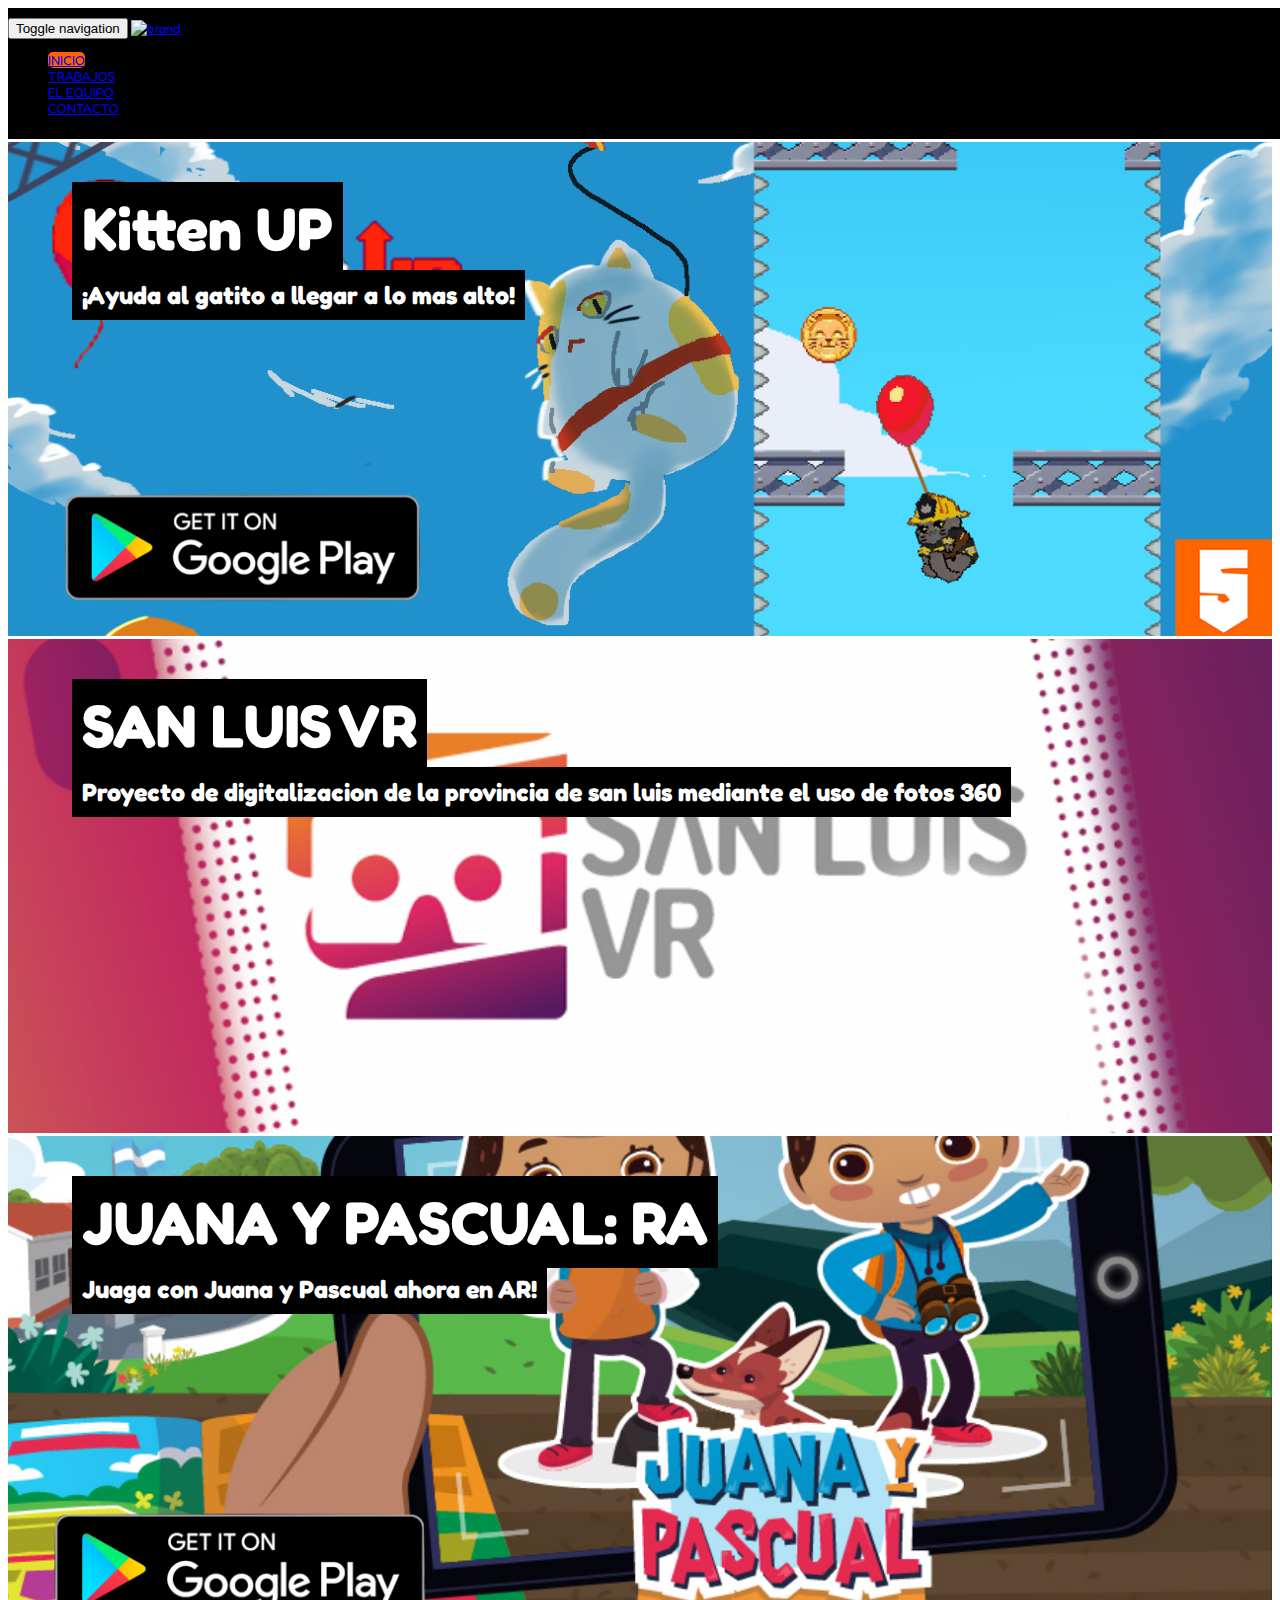
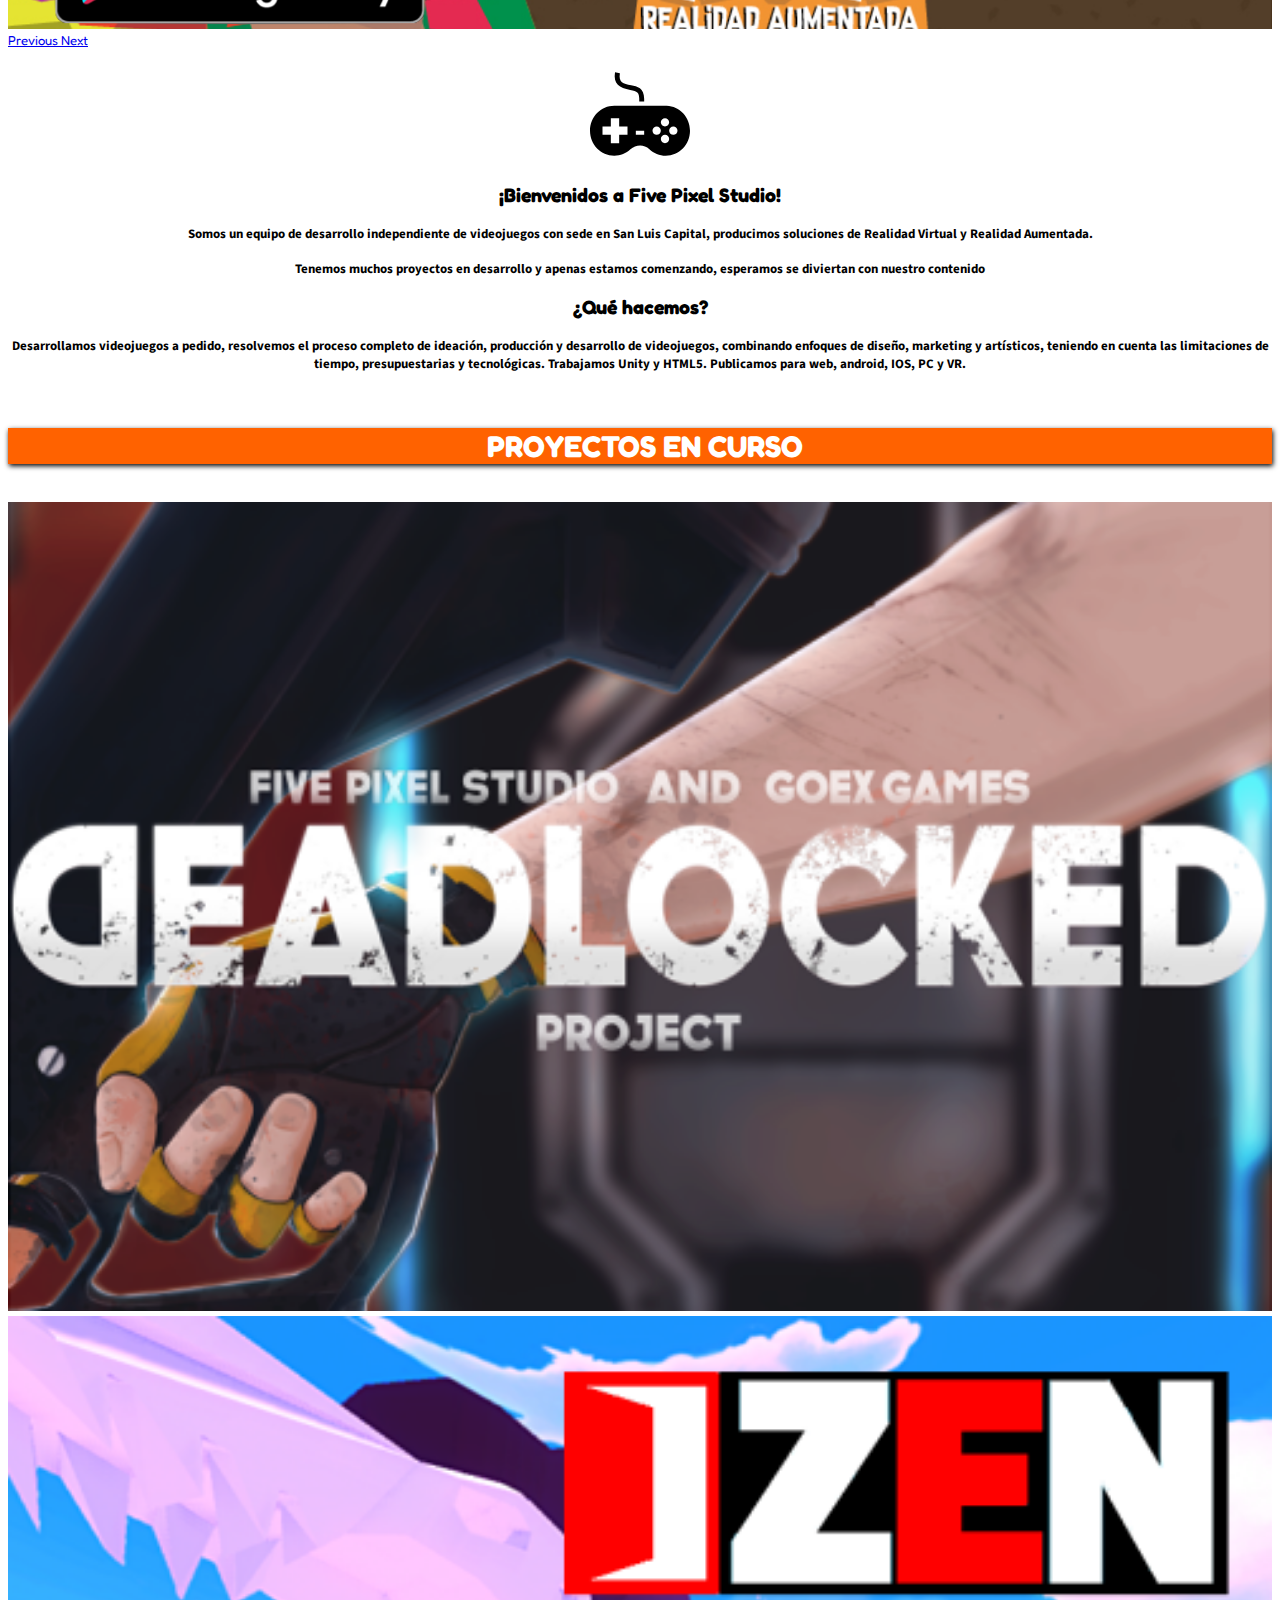
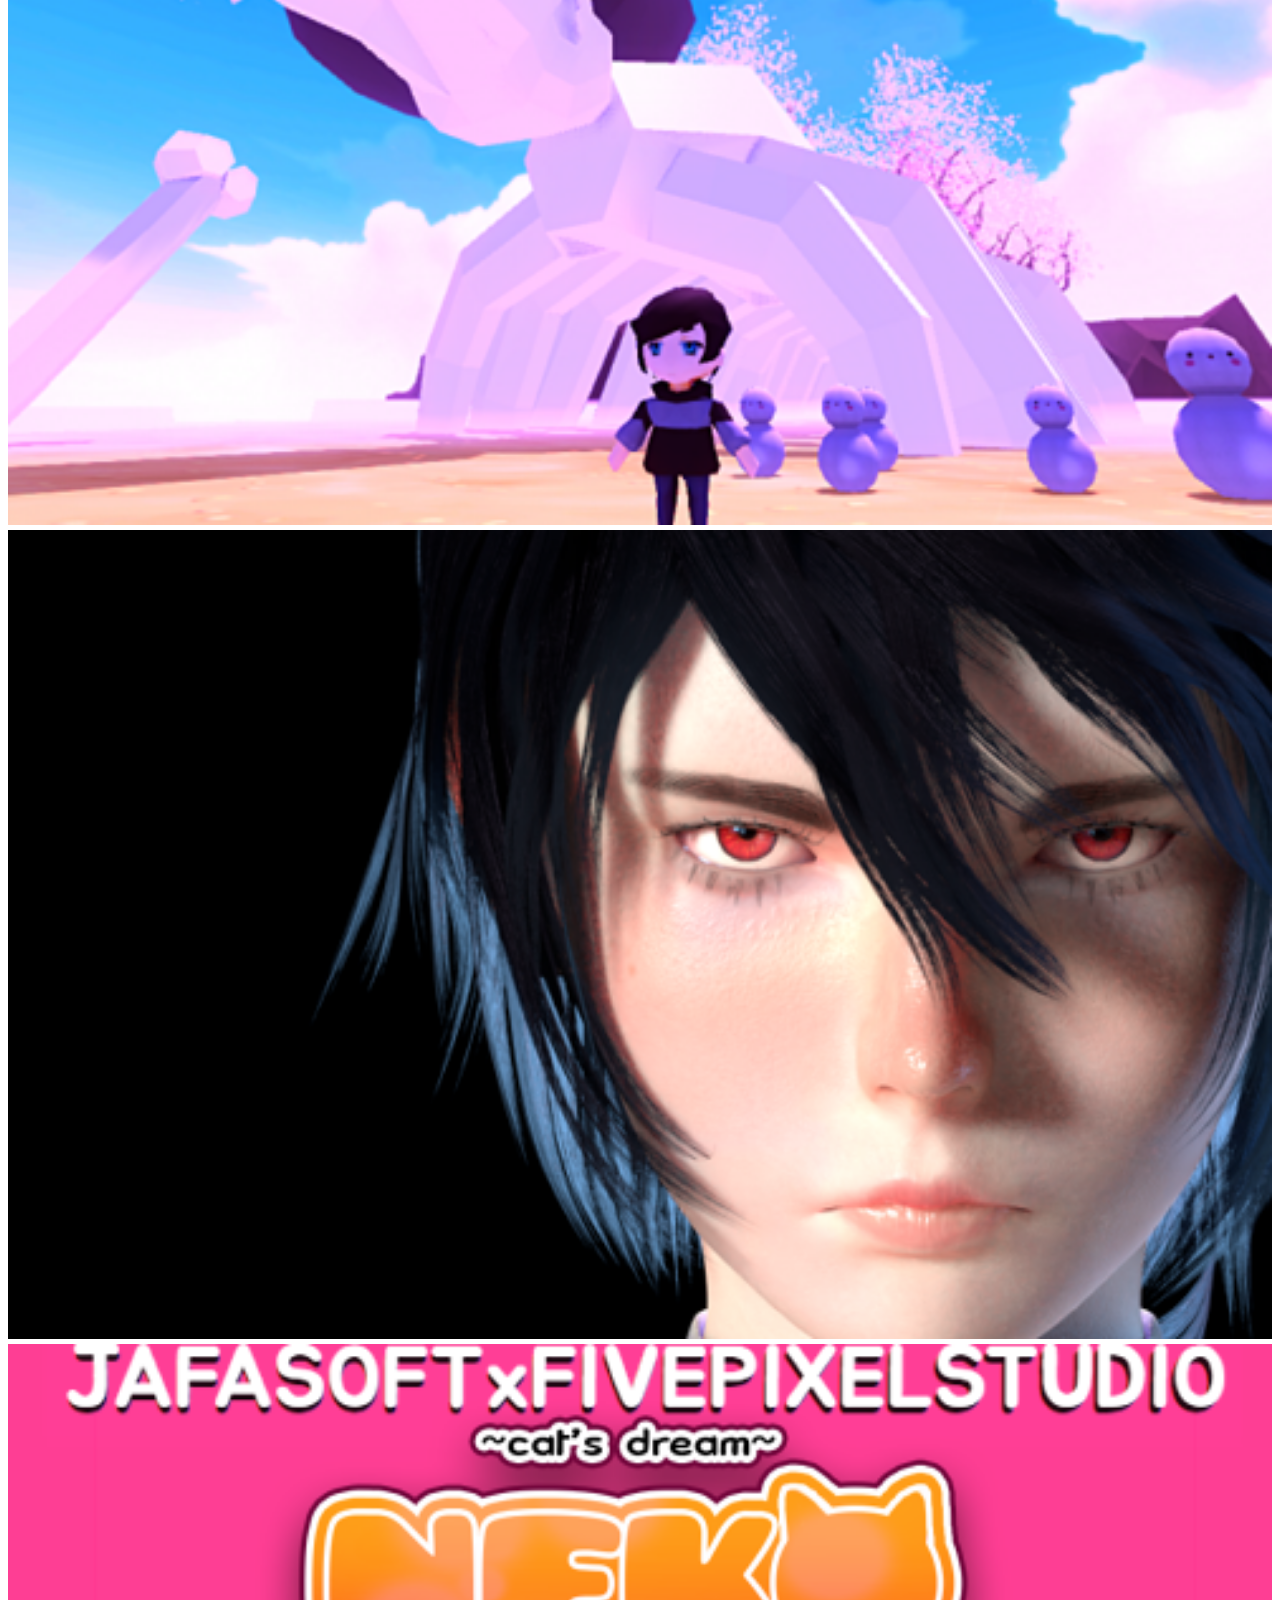
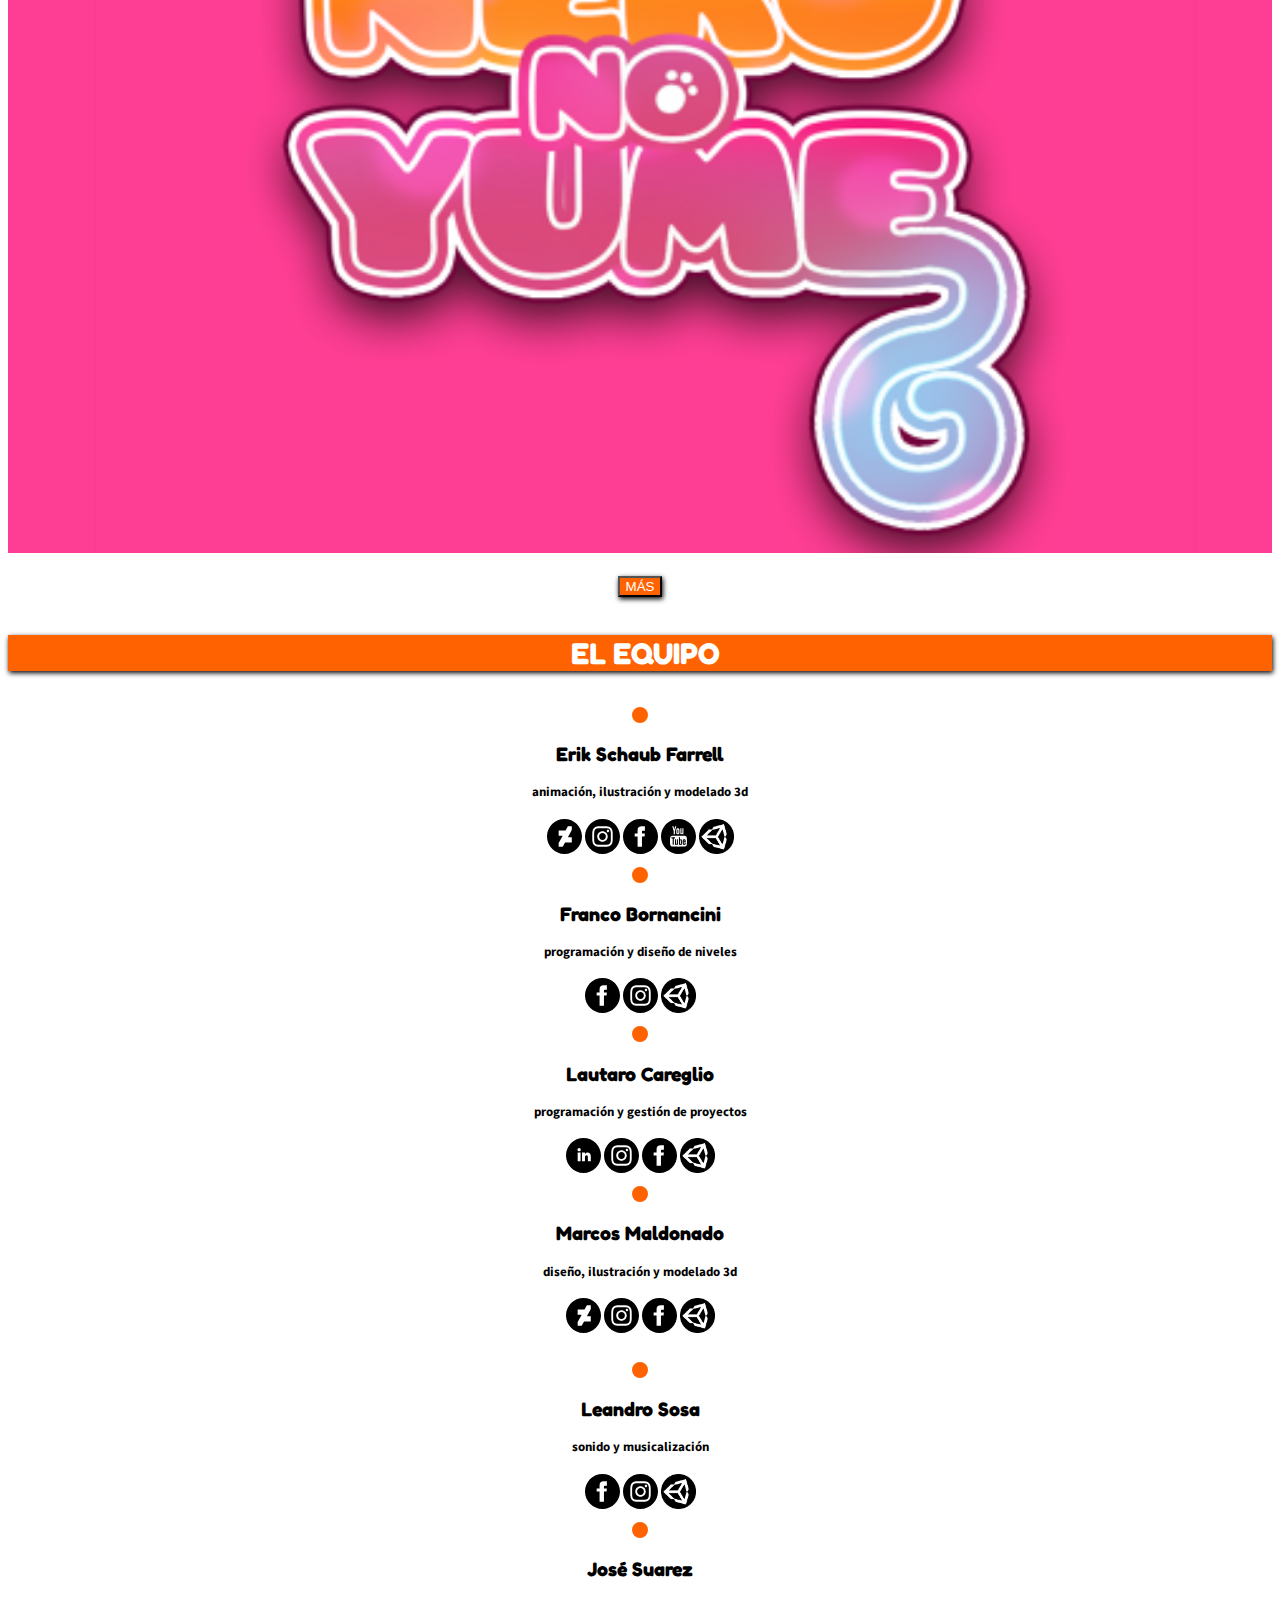
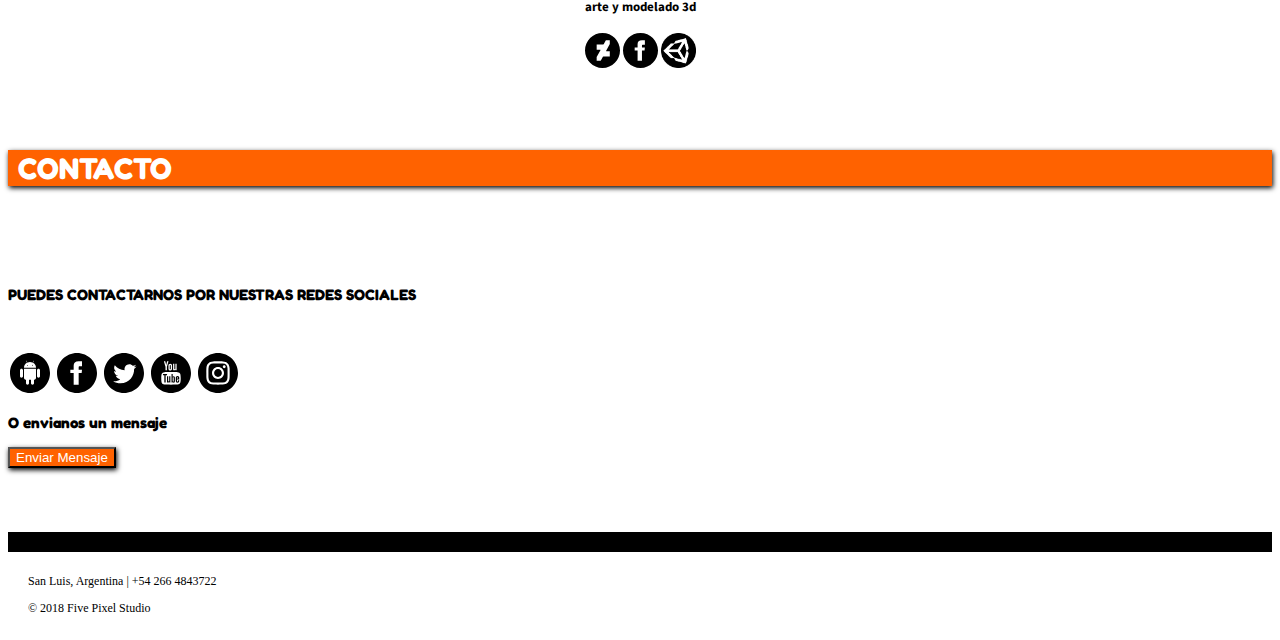
==== commit 9be715f1: "update" ====
--- a/index.html
+++ b/index.html
@@ -18,7 +18,7 @@
 
 </head>
 <body>
-	<nav class="navbar navbar-inverse" role="navigation">
+	<nav class="navbar navbar-inverse navigation" role="navigation">
 		<div class="container-fluid">
 			<!-- Brand and toggle get grouped for better mobile display -->
 			<div class="navbar-header">
@@ -34,17 +34,23 @@
 			<!-- Collect the nav links, forms, and other content for toggling -->
 			<div class="collapse navbar-collapse navbar-ex1-collapse">
 				<ul class="nav navbar-nav navbar-right">
-					<li class="active"><a href="#">INICIO</a></li>
-					<li><a href="#">TRABAJOS</a></li>
-					<li><a href="equipo.html">EL EQUIPO</a></li>
-					<li><a href="#">CONTACTO</a></li>
+					<li id="inicio_id" onclick="activo(this.id)"><a href="#inicio">INICIO</a></li>
+					<li id="trabajos_id" onclick="activo(this.id)"><a href="#trabajos">TRABAJOS</a></li>
+					<li id="equipo_id" onclick="activo(this.id)"><a href="#equipo">EL EQUIPO</a></li>
+					<li id="contacto_id" onclick="activo(this.id)"><a href="#contacto">CONTACTO</a></li>
 				</ul>
 				 	
 				
 			</div><!-- /.navbar-collapse -->
 		</div>
 	</nav>
-	<main>
+ 
+	<main id="inicio">
+  <br>
+  <br>
+  <br>
+  <br>
+  <br>
 	<!-- 	Carrousel -->
 	
             <div id="myCarousel" class="carousel slide" data-ride="carousel">
@@ -103,9 +109,12 @@
     	<h2>¡Bienvenidos a Five Pixel Studio!</h2>
     	<h4>Somos un equipo de desarrollo independiente de videojuegos con sede en San Luis Capital, producimos soluciones de Realidad Virtual y Realidad Aumentada.</h4><h4> Tenemos muchos proyectos en desarrollo y apenas estamos comenzando, esperamos se diviertan con nuestro contenido</h4>
       <h2>¿Qué hacemos?</h2>
+        <div id="trabajos"></div>
       <h4>Desarrollamos videojuegos a pedido, resolvemos el proceso completo de ideación, producción y desarrollo de videojuegos, combinando enfoques de diseño, marketing y artísticos, teniendo en cuenta las limitaciones de tiempo, presupuestarias y tecnológicas. Trabajamos Unity y HTML5. Publicamos para web, android, IOS, PC y VR. <h4>
+
     	<br>
-    	<div class="orange-title">
+
+    	<div class="orange-title" >
     	<h1 class="text-left titulos">PROYECTOS EN CURSO</h1></div>
     	<br>
     	<div class="container-fluid">
@@ -123,14 +132,164 @@
     			<div class="col-xs-12 col-sm-6 col-md-6 col-lg-3 games-box">
     				<a href="#"><div class="game-name"><h2 class="text-left">Neko No Yume</h2></div><img class="games" src="img/nekonoyume500.png" alt=""></a>
     			</div>
-
+         
     		</div>
     		<br>
+         <div id="equipo"></div>
     		<div class="text-right"><button type="button" class="btn btn-orange">MÁS </button></div>
     		
     		<br>
     	</div>
     </div>
+
+    <div style="text-align: center" >
+      
+      <div class="orange-title">
+      <h1 class="text-left titulos">EL EQUIPO</h1></div>
+      <br>
+      <div class="container-fluid">
+        <div class="row">
+          <div class="col-xs-12 col-sm-6 col-md-3 col-lg-3 social-team">
+            <img class="equipo" src="img/equipo/ErikS.png" alt="">
+            <h2>Erik Schaub Farrell</h2>
+
+                    
+            <h4>animación, ilustración y modelado 3d</h4>
+                     <div class="social-team">
+
+                    <a href="https://www.deviantart.com/ek9000"><img class="social-img" src="img/D_icon.svg" alt=""></a>
+                    <a href="https://www.instagram.com/ek9000art"><img class="social-img" src="img/I_icon.svg" alt=""></a>
+                    <a href="https://www.facebook.com/ek9000art"><img class="social-img" src="img/F_icon.svg" alt=""></a>
+                    <a href="https://www.youtube.com/ek9000art"><img class="social-img" src="img/Y_icon.svg" alt=""></a>
+                     <a href="https://connect.unity.com/u/5ad5480e03b0020018199e55"><img class="social-img" src="img/U_icon.png" alt=""></a>
+                    </div>
+
+          </div>
+          <div class="col-xs-12 col-sm-6 col-md-3 col-lg-3 social-team">
+            <img class="equipo" src="img/equipo/FrancoB.png" alt="">
+            <h2>Franco Bornancini</h2>
+            <h4>programación y diseño de niveles</h4>
+                     <div class="social-team">
+
+                   
+                   
+                    <a href=""><img class="social-img" src="img/F_icon.svg" alt=""></a>
+                    <a href=""><img class="social-img" src="img/I_icon.svg" alt=""></a>
+                     <a href=""><img class="social-img" src="img/U_icon.png" alt=""></a>
+
+                    </div>
+          </div>
+          <div class="col-xs-12 col-sm-6 col-md-3 col-lg-3 social-team">
+            <img class="equipo" src="img/equipo/LautaroC.png" alt="">
+            <h2>Lautaro Careglio</h2>
+            <h4>programación y gestión de proyectos</h4>
+                     <div class="social-team">
+
+                    <a href=""><img class="social-img" src="img/L_icon.svg" alt=""></a>
+                    <a href=""><img class="social-img" src="img/I_icon.svg" alt=""></a>
+                    <a href=""><img class="social-img" src="img/F_icon.svg" alt=""></a>
+                     <a href=""><img class="social-img" src="img/U_icon.png" alt=""></a>
+                    
+
+                    </div>
+          </div>
+          <div class="col-xs-12 col-sm-6 col-md-3 col-lg-3 social-team">
+            <img class="equipo" src="img/equipo/MarcosM.png" alt="">
+            <h2>Marcos Maldonado</h2>
+            <h4>diseño, ilustración y modelado 3d</h4>
+                     <div class="social-team">
+
+                    <a href=""><img class="social-img" src="img/D_icon.svg" alt=""></a>
+                    <a href=""><img class="social-img" src="img/I_icon.svg" alt=""></a>
+                    <a href=""><img class="social-img" src="img/F_icon.svg" alt=""></a>
+                     <a href=""><img class="social-img" src="img/U_icon.png" alt=""></a>
+                   
+
+                    </div>
+          </div>
+        </div>
+        <br>
+        <div class="row">
+          <div class="col-xs-0 col-sm-0 col-md-3 col-lg-3">
+            
+          </div>
+          <div class="col-xs-12 col-sm-6 col-md-3 col-lg-3 social-team">
+            <img class="equipo" src="img/equipo/LeandroS.png" alt="">
+            <h2>Leandro Sosa</h2>
+            <h4>sonido y musicalización</h4>
+                     <div class="social-team">
+
+                   
+                    <a href=""><img class="social-img" src="img/F_icon.svg" alt=""></a>
+                    <a href=""><img class="social-img" src="img/I_icon.svg" alt=""></a>
+                     <a href=""><img class="social-img" src="img/U_icon.png" alt=""></a>
+
+                    </div>
+          </div>
+          <div class="col-xs-12 col-sm-6 col-md-3 col-lg-3 social-team">
+            <img class="equipo" src="img/equipo/JoseS.png" alt="">
+            <h2>José Suarez</h2>
+            <h4>arte y modelado 3d</h4>
+                     <div class="social-team">
+
+                    <a href=""><img class="social-img" src="img/D_icon.svg" alt=""></a>
+                    <a href=""><img class="social-img" src="img/F_icon.svg" alt=""></a>
+                     <a href=""><img class="social-img" src="img/U_icon.png" alt=""></a>
+
+                    </div>
+          </div>
+          
+          <div class="col-xs-0 col-sm-0 col-md-3 col-lg-3">
+            
+          </div>
+          
+        </div>
+        <br>
+        <br>
+        <br>
+        <div id="contacto"></div>
+      </div>
+    </div>
+
+     <div class="orange-title">
+      <h1 class="text-left titulos">CONTACTO</h1></div>
+
+      <br>
+          <br>
+      <br>
+      <br>
+      
+      <div class="text-center">
+        <h3>PUEDES CONTACTARNOS POR NUESTRAS REDES SOCIALES</h3>
+        <br>
+      <br>
+        
+       
+           <a href="https://play.google.com/store/apps/dev?id=8524411137545528133"><img class="contact" src="img/A_icon.svg"  alt="Play Store"></a>
+                <a href="https://www.facebook.com/fivepixelstudio/"><img class="contact" src="img/F_icon.svg"  alt="Facebook"></a>
+                <a href="https://twitter.com/fivepixelstudio"><img class="contact" src="img/T_icon.svg" alt="Twitter" ></a>
+                <a href="https://www.youtube.com/channel/UCdbNJvMrTnww_rio6JL62wg"><img class="contact" src="img/Y_icon.svg" alt="Youtube" ></a>
+                 <a href="https://www.instagram.com/fivepixel_studio"><img class="contact" src="img/I_icon.svg" alt="Instagram" ></a>
+      
+       
+      
+  
+      
+      <br>
+     
+        
+      
+     
+          <div class="text-center">
+      <h3>O envianos un mensaje</h3>
+      <div class="text-center"><button type="button" onclick="mail()" class="btn btn-orange">Enviar Mensaje</button></div>
+      </div>
+       </div>
+      
+      <br>
+      <br>
+      <br>
+      <br>
 	</main>
   <footer>
     <div class="container-fluid">
@@ -161,5 +320,28 @@
   
     
     </footer>
+
+    <script>
+      var inicio= document.getElementById("inicio_id");
+      var trabajos= document.getElementById("trabajos_id");
+      var equipo= document.getElementById("equipo_id");
+      var contacto= document.getElementById("contacto_id");
+      inicio.classList.add("active");
+      function activo(id) {
+        
+    var element = document.getElementById(id);
+    inicio.classList.remove("active");
+    trabajos.classList.remove("active");
+    equipo.classList.remove("active");
+    contacto.classList.remove("active");
+    element.classList.add("active");
+    
+    
+    }
+    function mail()
+    {
+     window.open('mailto:fivepixelstudio@gmail.com');
+    }
+    </script>
 </body>
 </html>--- a/css/style.css
+++ b/css/style.css
@@ -1,3 +1,7 @@
+		html
+		{
+			scroll-behavior: smooth;
+		}
 		nav,main,h1,h2,h3
 		{
 			font-family: 'Fredoka One', cursive;
@@ -14,6 +18,13 @@
 		h4
 		{
 			font-family: 'Source Sans Pro', sans-serif;
+		}
+		.navigation
+		{
+			position: fixed;
+			width: 100%;
+			margin-top: 20px;
+			z-index: 99;
 		}
 		#brand
 		{
@@ -198,10 +209,14 @@
 			border-radius: 50%;
 			border-style: solid;
 			border-color: #ff6200;
-			border-width: medium;
-			
-	    }
-
+			border-width: 8px;
+			
+	    }
+		.contact
+		{
+			padding: 2px;
+			height: 40px;
+		}
 	
 		p
 		{
@@ -251,5 +266,6 @@
 	    	margin-bottom: 10px;
 
 	    }
+	    
     }
 	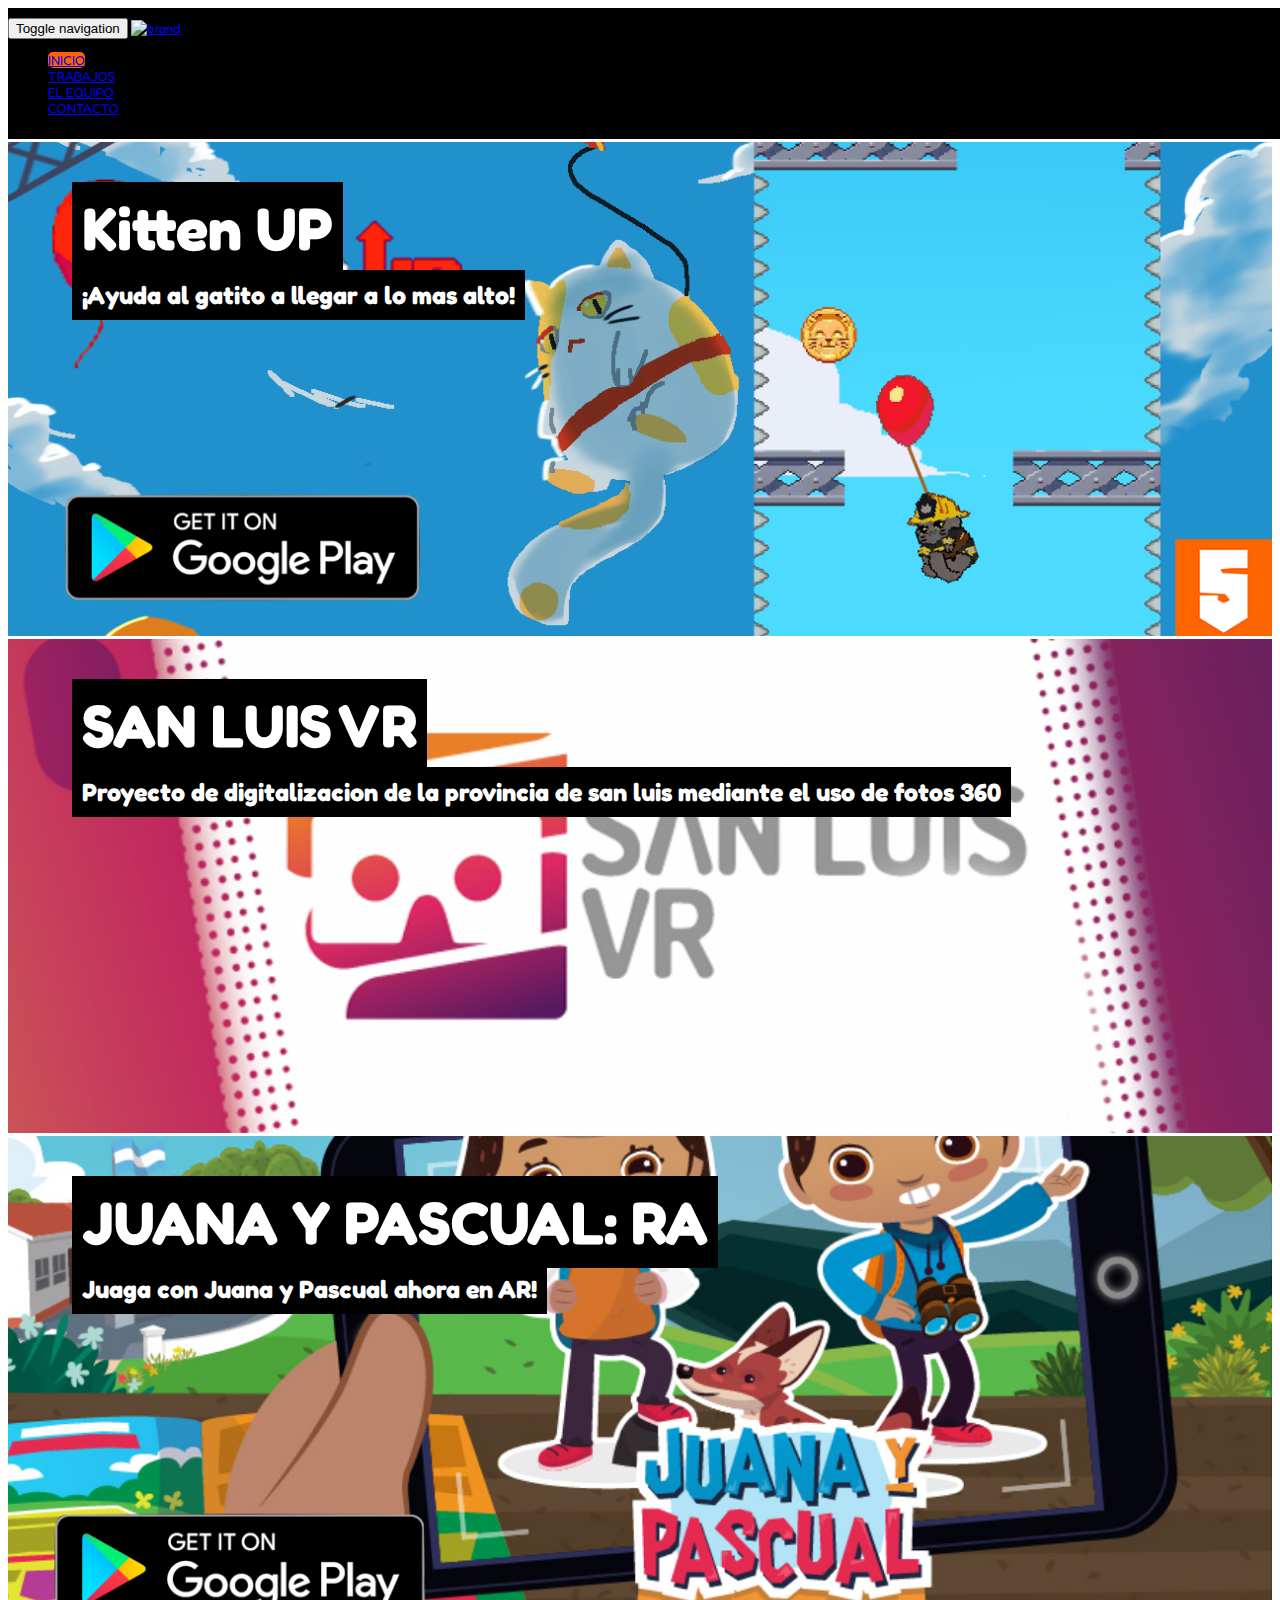
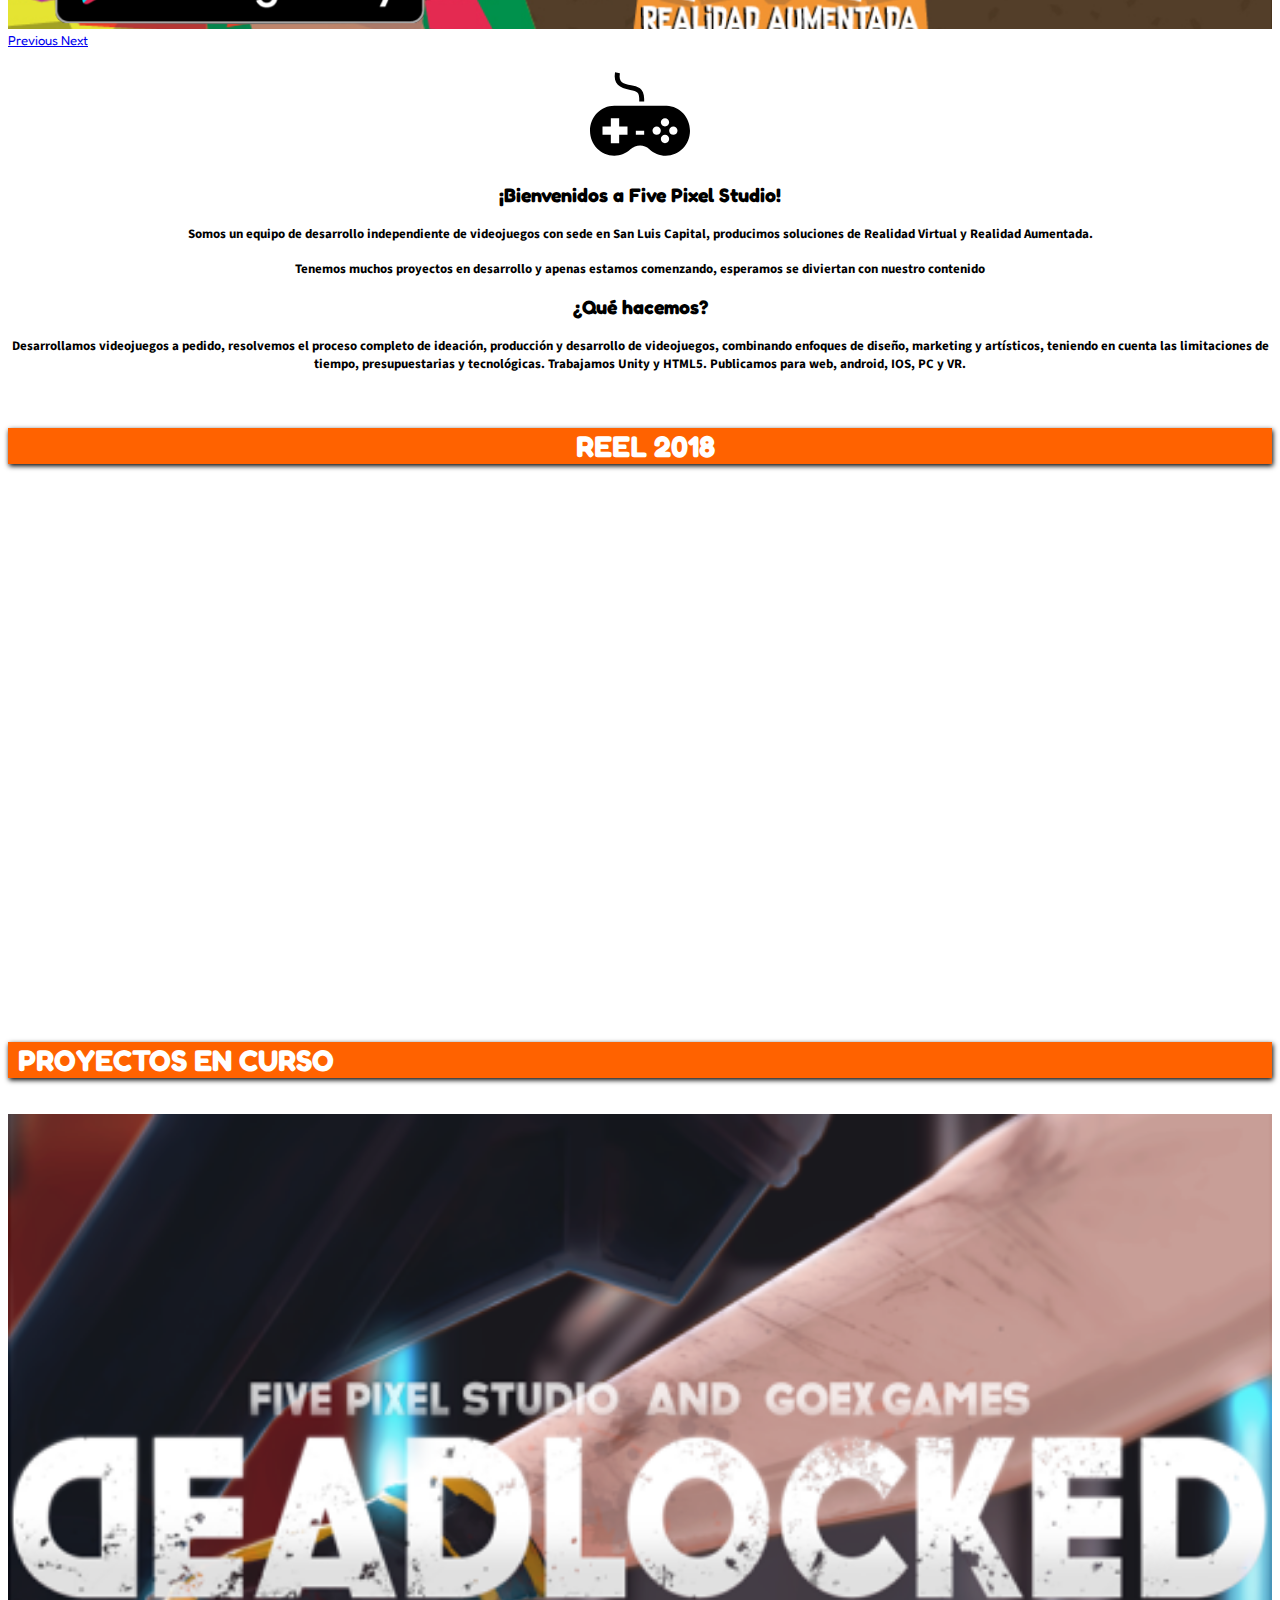
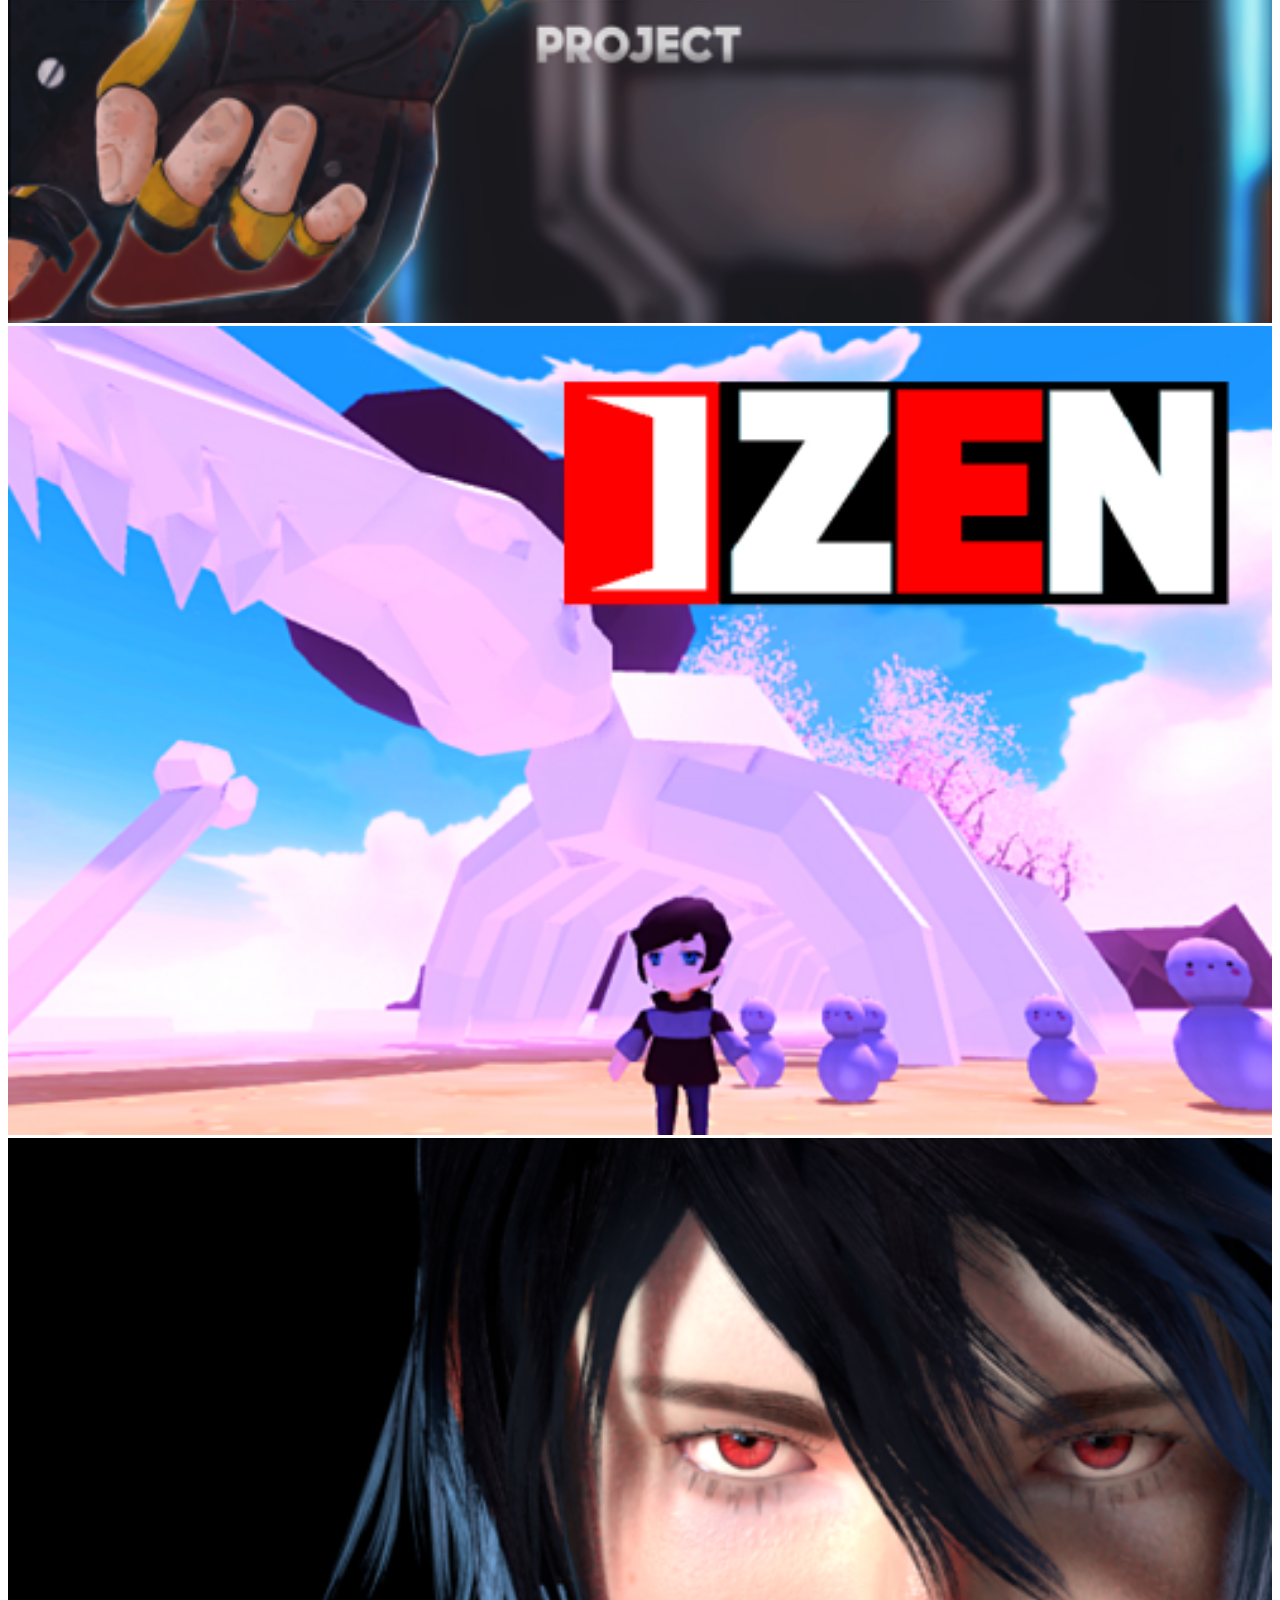
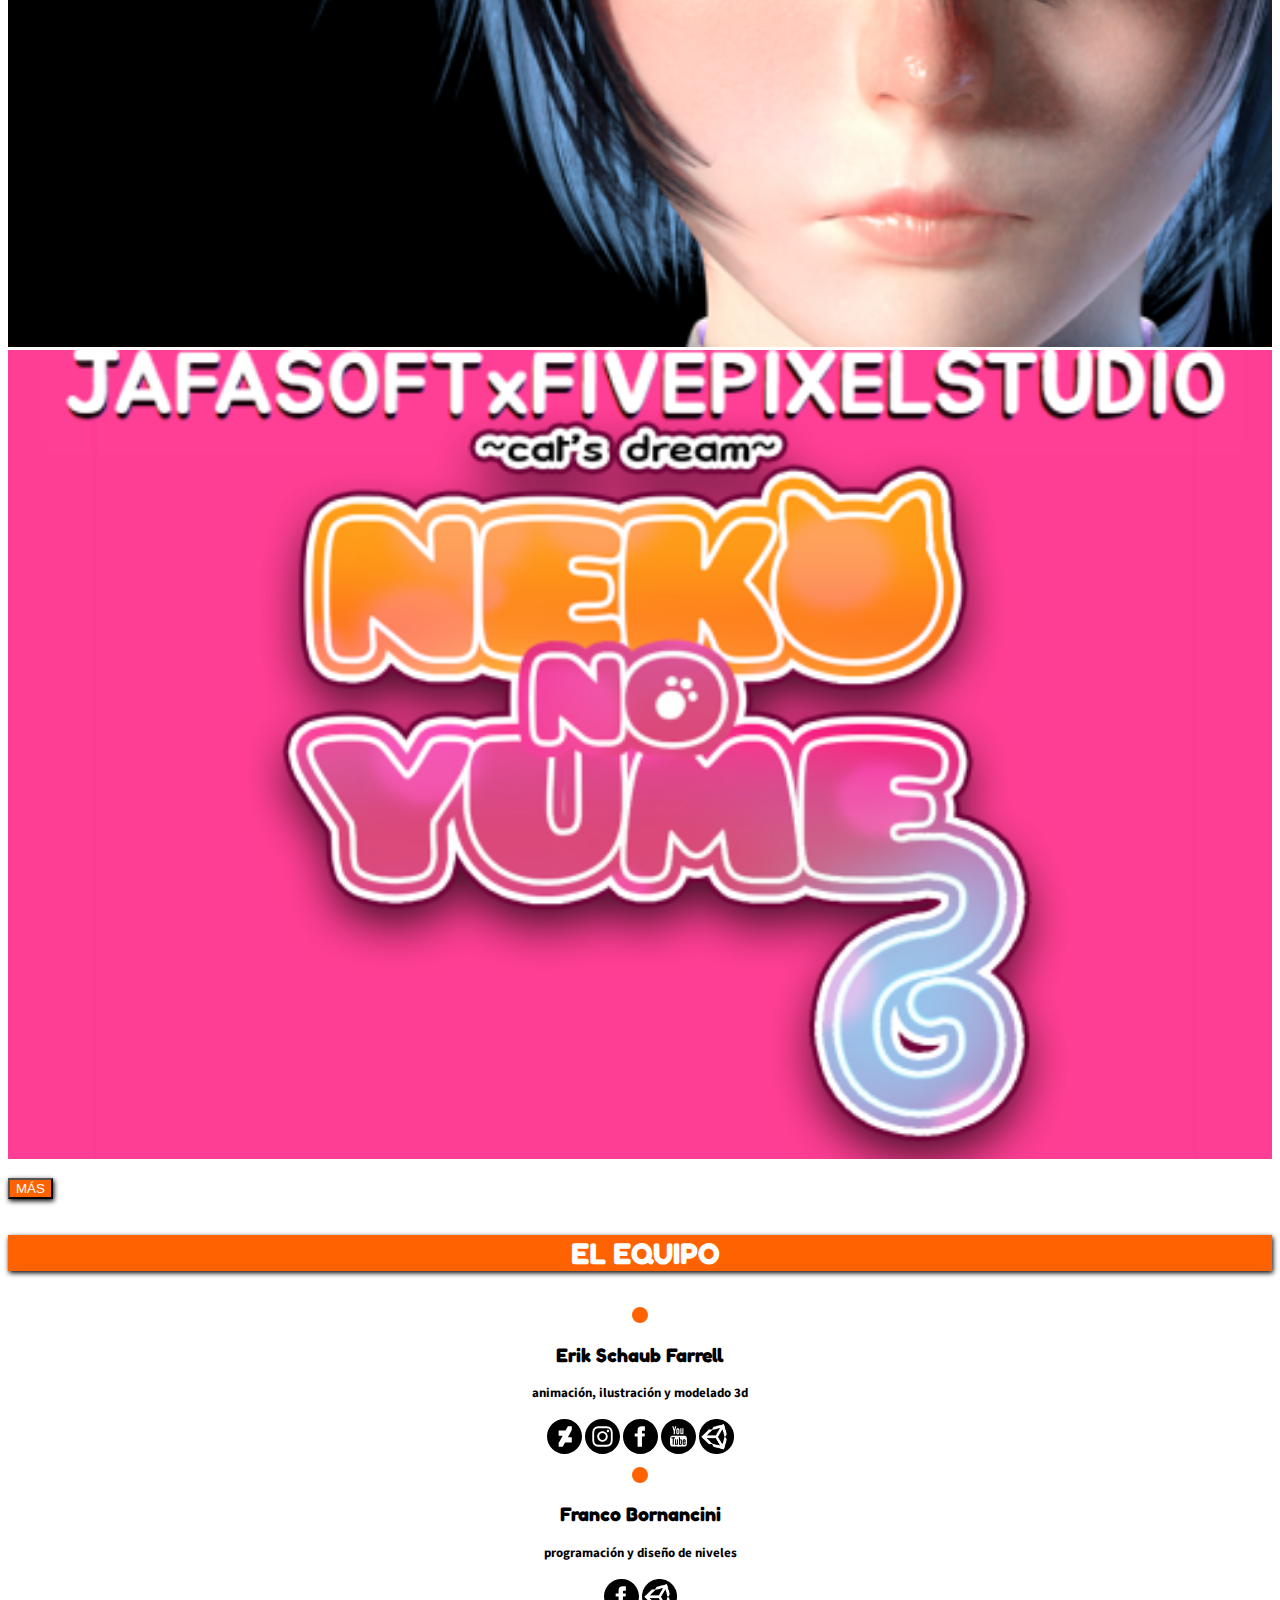
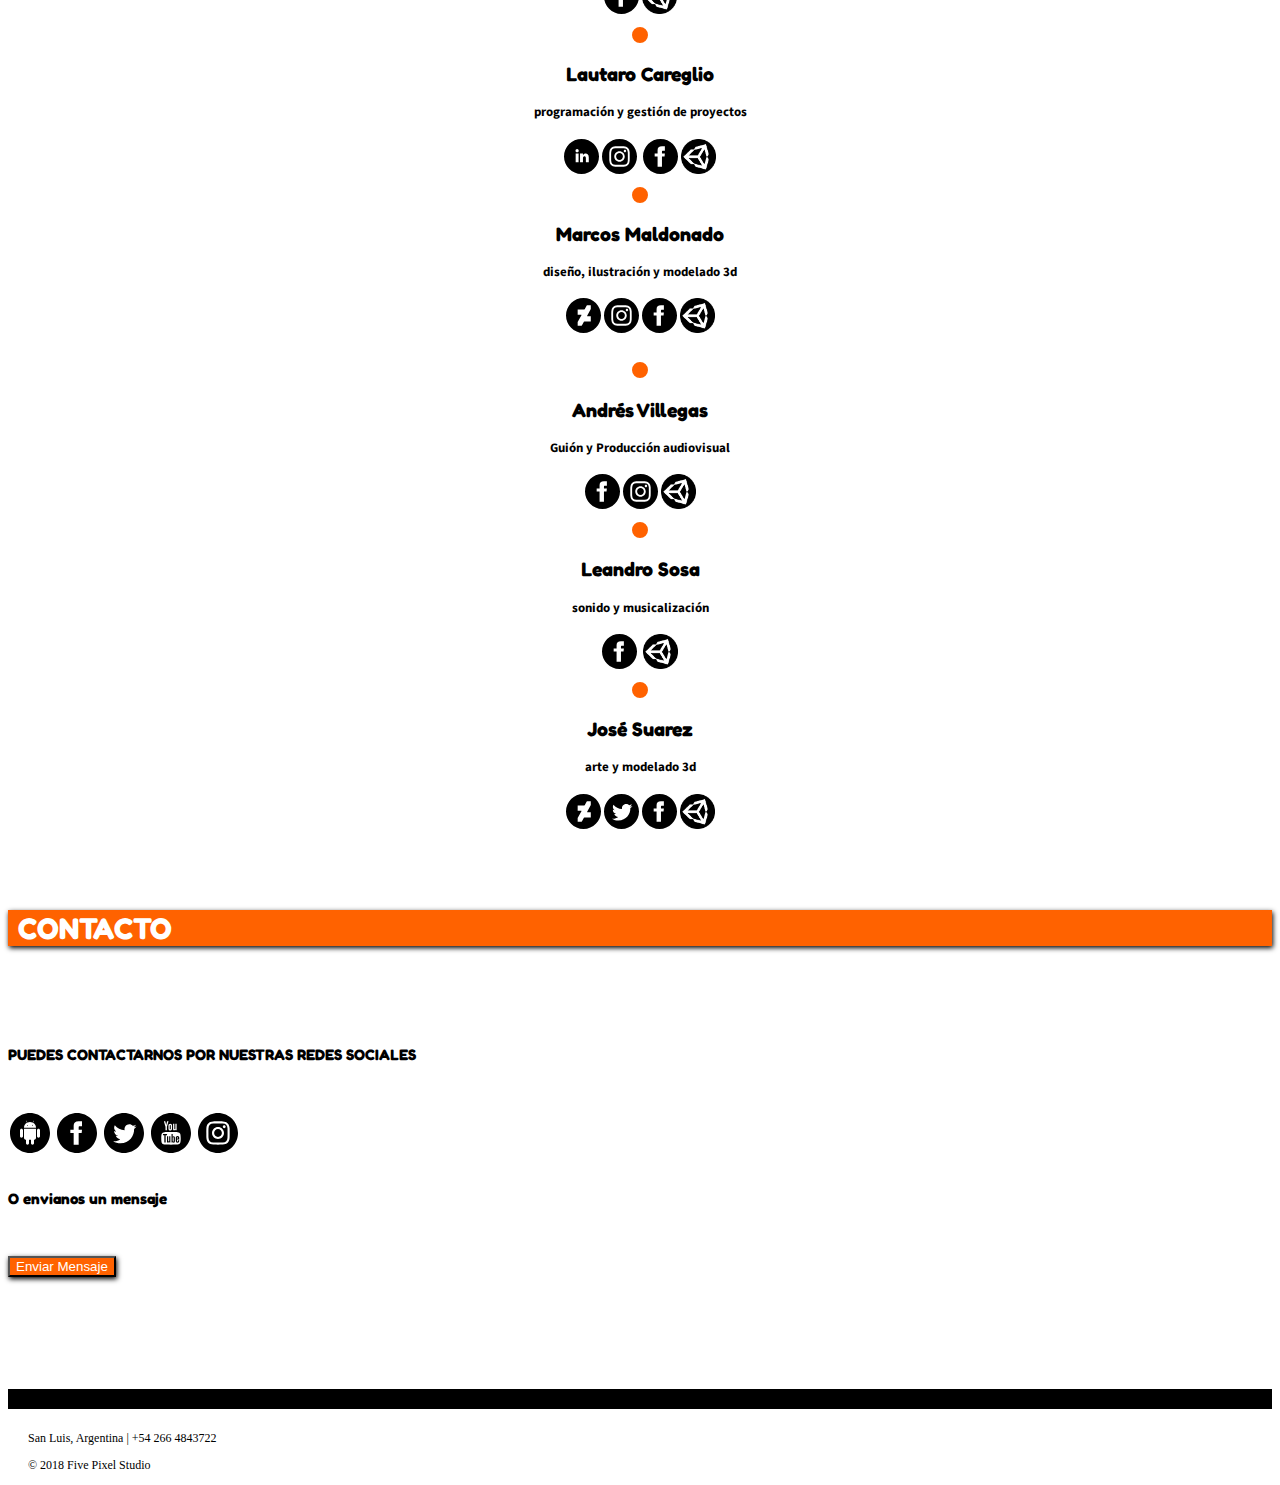
==== commit f690078e: "youtube reel video" ====
--- a/index.html
+++ b/index.html
@@ -18,6 +18,7 @@
 
 </head>
 <body>
+
 	<nav class="navbar navbar-inverse navigation" role="navigation">
 		<div class="container-fluid">
 			<!-- Brand and toggle get grouped for better mobile display -->
@@ -46,11 +47,9 @@
 	</nav>
  
 	<main id="inicio">
-  <br>
-  <br>
-  <br>
-  <br>
-  <br>
+
+     <div class="navbar-separation"></div>
+     
 	<!-- 	Carrousel -->
 	
             <div id="myCarousel" class="carousel slide" data-ride="carousel">
@@ -86,6 +85,8 @@
                 <a href="https://play.google.com/store/apps/details?id=com.ministeriodeeducacion.juanaypascualar"> <img src="img/games/juanaypascualS.png" alt="Juana y Pascual"></a>
                
               </div>
+
+               
 
 
             </div>
@@ -103,8 +104,12 @@
          
       
     <!-- 	Carrousel -->
+    <div>
+      
+    </div>
     <div style="text-align: center">
     	<br>
+     
       <img src="img/gamepad.svg" alt="" style="width: 100px">
     	<h2>¡Bienvenidos a Five Pixel Studio!</h2>
     	<h4>Somos un equipo de desarrollo independiente de videojuegos con sede en San Luis Capital, producimos soluciones de Realidad Virtual y Realidad Aumentada.</h4><h4> Tenemos muchos proyectos en desarrollo y apenas estamos comenzando, esperamos se diviertan con nuestro contenido</h4>
@@ -113,14 +118,19 @@
       <h4>Desarrollamos videojuegos a pedido, resolvemos el proceso completo de ideación, producción y desarrollo de videojuegos, combinando enfoques de diseño, marketing y artísticos, teniendo en cuenta las limitaciones de tiempo, presupuestarias y tecnológicas. Trabajamos Unity y HTML5. Publicamos para web, android, IOS, PC y VR. <h4>
 
     	<br>
-
+      <div class="orange-title" >
+      <h1 class="text-left titulos">REEL 2018</h1></div>
+     
+    <iframe width="100%" height="500" src="https://www.youtube.com/embed/UqCSfVVOtzI" frameborder="0" allow="autoplay; encrypted-media" allowfullscreen></iframe>
+      </div>
+       <br>
     	<div class="orange-title" >
     	<h1 class="text-left titulos">PROYECTOS EN CURSO</h1></div>
     	<br>
     	<div class="container-fluid">
     		<div class="row">
     			<div class="col-xs-12 col-sm-6 col-md-6 col-lg-3 games-box">
-    				<a href="#"><div class="game-name "><h2 class="text-left">DEADLOCKED</h2></div></a>
+    				<a href="https://deadlocked.fivepixelstudio.com"><div class="game-name "><h2 class="text-left">DEADLOCKED</h2></div></a>
             <img class="games" src="img/deadlocked500.png" alt="">
     			</div>
     			<div class="col-xs-12 col-sm-6 col-md-6 col-lg-3 games-box">
@@ -173,9 +183,8 @@
 
                    
                    
-                    <a href=""><img class="social-img" src="img/F_icon.svg" alt=""></a>
-                    <a href=""><img class="social-img" src="img/I_icon.svg" alt=""></a>
-                     <a href=""><img class="social-img" src="img/U_icon.png" alt=""></a>
+                    <a href="https://www.facebook.com/profile.php?id=100011359804921"><img class="social-img" src="img/F_icon.svg" alt=""></a>
+                    <a href="https://connect.unity.com/u/5abbaaf4880c640019af2e9f"><img class="social-img" src="img/U_icon.png" alt=""></a>
 
                     </div>
           </div>
@@ -185,10 +194,11 @@
             <h4>programación y gestión de proyectos</h4>
                      <div class="social-team">
 
-                    <a href=""><img class="social-img" src="img/L_icon.svg" alt=""></a>
-                    <a href=""><img class="social-img" src="img/I_icon.svg" alt=""></a>
-                    <a href=""><img class="social-img" src="img/F_icon.svg" alt=""></a>
-                     <a href=""><img class="social-img" src="img/U_icon.png" alt=""></a>
+                    <a href="https://www.linkedin.com/in/jlcareglio/"><img class="social-img" src="img/L_icon.svg" alt=""></a>
+                    <a href="https://www.instagram.com/jlcareglio/?hl=es-la"><img class="social-img" src="img/I_icon.svg" alt=""></a>
+                    <a href="https://github.com/Karglion"><img class="social-img" src="img/G_icon.svg" alt=""></a>
+                    <a href="https://www.facebook.com/jesuslautaro.careglioalbornoz"><img class="social-img" src="img/F_icon.svg" alt=""></a>
+                     <a href="https://connect.unity.com/u/5a96848a090915001d1b6f0f"><img class="social-img" src="img/U_icon.png" alt=""></a>
                     
 
                     </div>
@@ -199,10 +209,10 @@
             <h4>diseño, ilustración y modelado 3d</h4>
                      <div class="social-team">
 
-                    <a href=""><img class="social-img" src="img/D_icon.svg" alt=""></a>
-                    <a href=""><img class="social-img" src="img/I_icon.svg" alt=""></a>
-                    <a href=""><img class="social-img" src="img/F_icon.svg" alt=""></a>
-                     <a href=""><img class="social-img" src="img/U_icon.png" alt=""></a>
+                    <a href="https://www.deviantart.com/markets09"><img class="social-img" src="img/D_icon.svg" alt=""></a>
+                    <a href="https://www.instagram.com/markets09/"><img class="social-img" src="img/I_icon.svg" alt=""></a>
+                    <a href="https://www.facebook.com/Makets09"><img class="social-img" src="img/F_icon.svg" alt=""></a>
+                     <a href="https://connect.unity.com/u/5abdf2d203b002001c547833"><img class="social-img" src="img/U_icon.png" alt=""></a>
                    
 
                     </div>
@@ -211,7 +221,17 @@
         <br>
         <div class="row">
           <div class="col-xs-0 col-sm-0 col-md-3 col-lg-3">
-            
+            <img class="equipo" src="img/equipo/SantiV.jpg" alt="">
+            <h2>Andrés Villegas</h2>
+            <h4>Guión y Producción audiovisual</h4>
+                     <div class="social-team">
+
+                   
+                    <a href="https://www.facebook.com/santiago.villegas.33"><img class="social-img" src="img/F_icon.svg" alt=""></a>
+                    <a href="https://www.instagram.com/santikain/"><img class="social-img" src="img/I_icon.svg" alt=""></a>
+                    <a href="https://connect.unity.com/u/5ad552aa03b0020018199f27"><img class="social-img" src="img/U_icon.png" alt=""></a>
+
+                    </div>
           </div>
           <div class="col-xs-12 col-sm-6 col-md-3 col-lg-3 social-team">
             <img class="equipo" src="img/equipo/LeandroS.png" alt="">
@@ -220,9 +240,10 @@
                      <div class="social-team">
 
                    
-                    <a href=""><img class="social-img" src="img/F_icon.svg" alt=""></a>
-                    <a href=""><img class="social-img" src="img/I_icon.svg" alt=""></a>
-                     <a href=""><img class="social-img" src="img/U_icon.png" alt=""></a>
+                    <a href="https://www.facebook.com/andros.34"><img class="social-img" src="img/F_icon.svg" alt=""></a>
+                   
+                    <a href="https://soundcloud.com/andros34"><img class="social-img" src="img/S_icon.svg" alt=""></a>
+                     <a href="https://connect.unity.com/u/5abaf0ef880c64001ef6b796"><img class="social-img" src="img/U_icon.png" alt=""></a>
 
                     </div>
           </div>
@@ -232,9 +253,10 @@
             <h4>arte y modelado 3d</h4>
                      <div class="social-team">
 
-                    <a href=""><img class="social-img" src="img/D_icon.svg" alt=""></a>
-                    <a href=""><img class="social-img" src="img/F_icon.svg" alt=""></a>
-                     <a href=""><img class="social-img" src="img/U_icon.png" alt=""></a>
+                    <a href="https://www.deviantart.com/agymah"><img class="social-img" src="img/D_icon.svg" alt=""></a>
+                    <a href="https://twitter.com/AgymahBLR"><img class="social-img" src="img/T_icon.svg" alt=""></a>
+                     <a href="https://www.facebook.com/AgymahBLR"><img class="social-img" src="img/F_icon.svg" alt=""></a>
+                     <a href="https://connect.unity.com/u/5ad54db632b3060018aa6173"><img class="social-img" src="img/U_icon.png" alt=""></a>
 
                     </div>
           </div>
@@ -244,10 +266,11 @@
           </div>
           
         </div>
-        <br>
-        <br>
-        <br>
         <div id="contacto"></div>
+        <br>
+        <br>
+        <br>
+        
       </div>
     </div>
 
@@ -279,17 +302,25 @@
      
         
       
-     
+      <br>
           <div class="text-center">
       <h3>O envianos un mensaje</h3>
+
+      <br>
+      <br>
       <div class="text-center"><button type="button" onclick="mail()" class="btn btn-orange">Enviar Mensaje</button></div>
       </div>
        </div>
       
-      <br>
-      <br>
-      <br>
-      <br>
+      
+      <br>
+      <br>
+      <br>
+      <br>
+      <br>
+      <br>
+      <br>
+   
 	</main>
   <footer>
     <div class="container-fluid">
@@ -342,6 +373,11 @@
     {
      window.open('mailto:fivepixelstudio@gmail.com');
     }
+    $(document).ready(function(){
+   $('#myVideo').bind('contextmenu',function() { return false; });
+});
+    
+
     </script>
 </body>
 </html>--- a/css/style.css
+++ b/css/style.css
@@ -13,17 +13,22 @@
 		}
 		main
 		{
-			margin-top: -20px;
+			
 		}
 		h4
 		{
 			font-family: 'Source Sans Pro', sans-serif;
+		}
+		.navbar-separation
+		{
+			width: 100%;
+			height: 60px;
 		}
 		.navigation
 		{
 			position: fixed;
 			width: 100%;
-			margin-top: 20px;
+			
 			z-index: 99;
 		}
 		#brand
@@ -71,6 +76,20 @@
 			margi-n-left: 15px;
 
 			
+		}
+		.video
+		{
+			overflow: hidden;
+			height: 25%;
+			width: 100%;
+			background-color: #000; 
+		}
+		.video video
+		{
+			
+			margin-left: auto;
+			margin-right: auto;
+			display: block;
 		}
 		.social-team
 		{
